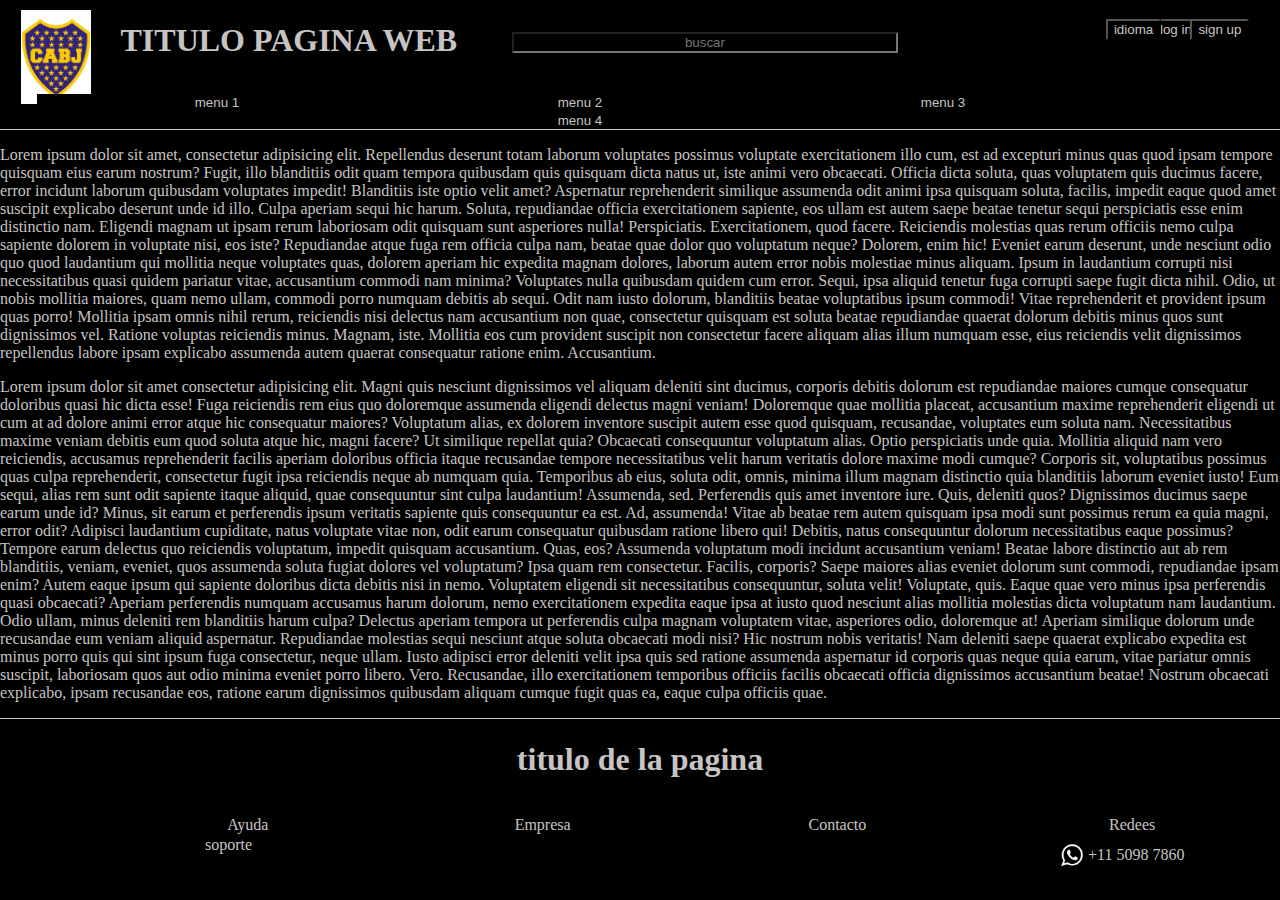
==== index.html @ cc751ebd "act" ====
<!DOCTYPE html>
<html lang="en">

    <head>
        <meta name="viewport" content="width=device-width, initial-scale=1.0">
        <meta charset="UTF-8">
        <meta http-equiv="X-UA-Compatible" content="IE=edge">
        <meta name="viewport" content="width=device-width, initial-scale=1.0">
        
        <link rel="stylesheet" href="tunning.css">

        <title>titulo de la pagina</title>
    </head>

    <header>
        <div class='sticky'> 
            <H1 style="color: #c8c3c3;" id="titulo" > TITULO PAGINA WEB </H1>

            <input id="busqueda"  type="text" placeholder="buscar">
            <input id="log-in" type="button" value="log in">
            <input id="sign-up" type="button" value="sign up">
            <input id="idioma" type="button" value="idioma">

            <a href="https://google.com"> <img class="logo1" src="./image/Boca-Juniors.jpg" alt="error"></a>

            <div class="tab" id="menu0">
                <button class="tablinks" onclick="openMenu(event, 'Menu 1')" style="width: 9.5cm;background-color: #010101; color: #c8c3c3;border: 0cm;">menu 1</button>
                <button class="tablinks" onclick="openMenu(event, 'Menu 2')" style="width: 9.5cm; background-color: #010101; color: #c8c3c3;border: 0cm" >menu 2</button>
                <button class="tablinks" onclick="openMenu(event, 'Menu 3')" style="width: 9.5cm;background-color: #010101; color: #c8c3c3;border: 0cm">menu 3</button>
                <button class="tablinks" onclick="openMenu(event, 'Menu 4')" style="width: 9.5cm;background-color: #010101; color: #c8c3c3;border: 0cm">menu 4</button>
            </div>
        </div>
    </header>


    <body>

        <main>
            <p>
                Lorem ipsum dolor sit amet, consectetur adipisicing elit. Repellendus deserunt totam laborum voluptates possimus voluptate exercitationem illo cum, est ad excepturi minus quas quod ipsam tempore quisquam eius earum nostrum?
                Fugit, illo blanditiis odit quam tempora quibusdam quis quisquam dicta natus ut, iste animi vero obcaecati. Officia dicta soluta, quas voluptatem quis ducimus facere, error incidunt laborum quibusdam voluptates impedit!
                Blanditiis iste optio velit amet? Aspernatur reprehenderit similique assumenda odit animi ipsa quisquam soluta, facilis, impedit eaque quod amet suscipit explicabo deserunt unde id illo. Culpa aperiam sequi hic harum.
                Soluta, repudiandae officia exercitationem sapiente, eos ullam est autem saepe beatae tenetur sequi perspiciatis esse enim distinctio nam. Eligendi magnam ut ipsam rerum laboriosam odit quisquam sunt asperiores nulla! Perspiciatis.
                Exercitationem, quod facere. Reiciendis molestias quas rerum officiis nemo culpa sapiente dolorem in voluptate nisi, eos iste? Repudiandae atque fuga rem officia culpa nam, beatae quae dolor quo voluptatum neque?
                Dolorem, enim hic! Eveniet earum deserunt, unde nesciunt odio quo quod laudantium qui mollitia neque voluptates quas, dolorem aperiam hic expedita magnam dolores, laborum autem error nobis molestiae minus aliquam.
                Ipsum in laudantium corrupti nisi necessitatibus quasi quidem pariatur vitae, accusantium commodi nam minima? Voluptates nulla quibusdam quidem cum error. Sequi, ipsa aliquid tenetur fuga corrupti saepe fugit dicta nihil.
                Odio, ut nobis mollitia maiores, quam nemo ullam, commodi porro numquam debitis ab sequi. Odit nam iusto dolorum, blanditiis beatae voluptatibus ipsum commodi! Vitae reprehenderit et provident ipsum quas porro!
                Mollitia ipsam omnis nihil rerum, reiciendis nisi delectus nam accusantium non quae, consectetur quisquam est soluta beatae repudiandae quaerat dolorum debitis minus quos sunt dignissimos vel. Ratione voluptas reiciendis minus.
                Magnam, iste. Mollitia eos cum provident suscipit non consectetur facere aliquam alias illum numquam esse, eius reiciendis velit dignissimos repellendus labore ipsam explicabo assumenda autem quaerat consequatur ratione enim. Accusantium.
            </p>

            <p>
                Lorem ipsum dolor sit amet consectetur adipisicing elit. Magni quis nesciunt dignissimos vel aliquam deleniti sint ducimus, corporis debitis dolorum est repudiandae maiores cumque consequatur doloribus quasi hic dicta esse!
                Fuga reiciendis rem eius quo doloremque assumenda eligendi delectus magni veniam! Doloremque quae mollitia placeat, accusantium maxime reprehenderit eligendi ut cum at ad dolore animi error atque hic consequatur maiores?
                Voluptatum alias, ex dolorem inventore suscipit autem esse quod quisquam, recusandae, voluptates eum soluta nam. Necessitatibus maxime veniam debitis eum quod soluta atque hic, magni facere? Ut similique repellat quia?
                Obcaecati consequuntur voluptatum alias. Optio perspiciatis unde quia. Mollitia aliquid nam vero reiciendis, accusamus reprehenderit facilis aperiam doloribus officia itaque recusandae tempore necessitatibus velit harum veritatis dolore maxime modi cumque?
                Corporis sit, voluptatibus possimus quas culpa reprehenderit, consectetur fugit ipsa reiciendis neque ab numquam quia. Temporibus ab eius, soluta odit, omnis, minima illum magnam distinctio quia blanditiis laborum eveniet iusto!
                Eum sequi, alias rem sunt odit sapiente itaque aliquid, quae consequuntur sint culpa laudantium! Assumenda, sed. Perferendis quis amet inventore iure. Quis, deleniti quos? Dignissimos ducimus saepe earum unde id?
                Minus, sit earum et perferendis ipsum veritatis sapiente quis consequuntur ea est. Ad, assumenda! Vitae ab beatae rem autem quisquam ipsa modi sunt possimus rerum ea quia magni, error odit?
                Adipisci laudantium cupiditate, natus voluptate vitae non, odit earum consequatur quibusdam ratione libero qui! Debitis, natus consequuntur dolorum necessitatibus eaque possimus? Tempore earum delectus quo reiciendis voluptatum, impedit quisquam accusantium.
                Quas, eos? Assumenda voluptatum modi incidunt accusantium veniam! Beatae labore distinctio aut ab rem blanditiis, veniam, eveniet, quos assumenda soluta fugiat dolores vel voluptatum? Ipsa quam rem consectetur. Facilis, corporis?
                Saepe maiores alias eveniet dolorum sunt commodi, repudiandae ipsam enim? Autem eaque ipsum qui sapiente doloribus dicta debitis nisi in nemo. Voluptatem eligendi sit necessitatibus consequuntur, soluta velit! Voluptate, quis.
                Eaque quae vero minus ipsa perferendis quasi obcaecati? Aperiam perferendis numquam accusamus harum dolorum, nemo exercitationem expedita eaque ipsa at iusto quod nesciunt alias mollitia molestias dicta voluptatum nam laudantium.
                Odio ullam, minus deleniti rem blanditiis harum culpa? Delectus aperiam tempora ut perferendis culpa magnam voluptatem vitae, asperiores odio, doloremque at! Aperiam similique dolorum unde recusandae eum veniam aliquid aspernatur.
                Repudiandae molestias sequi nesciunt atque soluta obcaecati modi nisi? Hic nostrum nobis veritatis! Nam deleniti saepe quaerat explicabo expedita est minus porro quis qui sint ipsum fuga consectetur, neque ullam.
                Iusto adipisci error deleniti velit ipsa quis sed ratione assumenda aspernatur id corporis quas neque quia earum, vitae pariatur omnis suscipit, laboriosam quos aut odio minima eveniet porro libero. Vero.
                Recusandae, illo exercitationem temporibus officiis facilis obcaecati officia dignissimos accusantium beatae! Nostrum obcaecati explicabo, ipsam recusandae eos, ratione earum dignissimos quibusdam aliquam cumque fugit quas ea, eaque culpa officiis quae.
            </p> 
        </main>


        <footer>
        <div class='sticky2'>
            <h1 style="color: #c8c3c3;" id="footer-tittle">titulo de la pagina</h1>
            <div class="parrafos" id="parrafos">

                <a href="https://google.com"><img class="logo2" src="./image/logo-wpp1.jpg" alt="error"></a>

                <p style="width: 9.5cm;">Ayuda</p>
                <p style="width: 9.5cm;">Empresa</p>
                <p style="width: 9.5cm;">Contacto</p>
                <p style="width: 9.5cm;">Redees</p>
                <p id="telefono">+11 5098 7860</p>
                <a href="https://google.com"><p style="right: 80.3%;position: absolute;bottom: -15%;">soporte</p></a>
            </div>
        </div>
        </footer>

    </body>

</html>
---- tunning.css ----
body{
    margin: 0px;background-color:black;}

p{
    color: #c8c3c3;}

.logo1{
    width: 70px;
    margin: -70px 20px -5px 20px;}

#busqueda{
    text-align: center;
    position: absolute;
    left: 40%;
    top: 25%;
    width: 10cm;
    background-color: black;
    color: #c8c3c3;}

#log-in{
    color: #c8c3c3;
    background-color: black;
    position:absolute;
    left: 90%;
    top: 15%;}

#sign-up{
    color: #c8c3c3;
    background-color: black;
    position:absolute;
    left: 93%;
    top: 15%;}

#idioma{
    color: #c8c3c3;
    background-color: black;
    position: absolute;
    left: 86.4%;
    top: 15%;}

#titulo{
    color: #c8c3c3;margin-left: 120px;}

#menu0{
    text-align: center;
    margin-left: -120px;
    margin-top: -10px;}

#footer1{
    right: 80%;}

#footer-tittle{
    text-align: center;}

#parrafos {
    display: flex;
    margin-left: 100px;
    text-align: center;}

#button1{
    padding: 0;
    margin: 0;}

div.sticky2 {
    position: -webkit-sticky;
    position: sticky;
    top: 0;
    padding: 0.5px;
    background-color: #010101;
    border-top: 0.2px solid #c8c3c3;}

div.sticky {
    position: -webkit-sticky;
    position: sticky;
    top: 0;
    padding: 0.5px;
    background-color: #010101;
    border-bottom: 0.2px solid #c8c3c3;}

.logo2{
    width: 70px;
    position: absolute;
    left: 81%;
    bottom: -15%;}

.logo3{
    width: 70px;
    position: absolute;
    left: 82%;
    bottom: -15%;}

#telefono{
    position: absolute;
    text-align: right;
    left: 85%;
    bottom: -23%;


    }
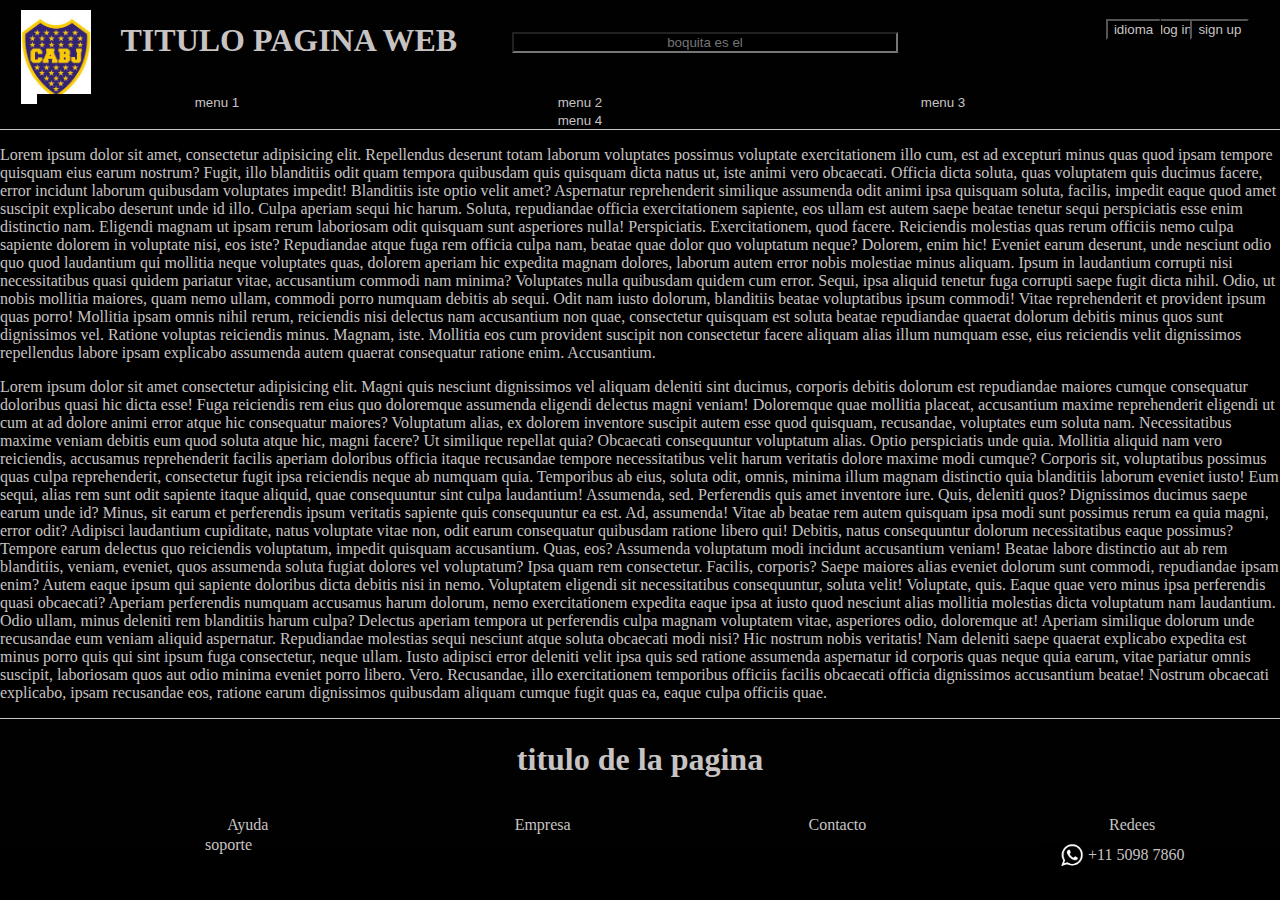
==== commit 79122dc9: "act" ====
--- a/index.html
+++ b/index.html
@@ -12,28 +12,29 @@
         <title>titulo de la pagina</title>
     </head>
 
-    <header>
-        <div class='sticky'> 
-            <H1 style="color: #c8c3c3;" id="titulo" > TITULO PAGINA WEB </H1>
+    <body>
 
-            <input id="busqueda"  type="text" placeholder="buscar">
-            <input id="log-in" type="button" value="log in">
-            <input id="sign-up" type="button" value="sign up">
-            <input id="idioma" type="button" value="idioma">
+        <header class="top_stick">
+            <div id='head'> 
+                <H1 style="color: #c8c3c3;" id="titulo" > TITULO PAGINA WEB </H1>
 
-            <a href="https://google.com"> <img class="logo1" src="./image/Boca-Juniors.jpg" alt="error"></a>
+                <input id="busqueda"  type="text" placeholder="boquita es el">
+                <input id="log-in" type="button" value="log in">
+                <input id="sign-up" type="button" value="sign up">
+                <input id="idioma" type="button" value="idioma">
 
-            <div class="tab" id="menu0">
-                <button class="tablinks" onclick="openMenu(event, 'Menu 1')" style="width: 9.5cm;background-color: #010101; color: #c8c3c3;border: 0cm;">menu 1</button>
-                <button class="tablinks" onclick="openMenu(event, 'Menu 2')" style="width: 9.5cm; background-color: #010101; color: #c8c3c3;border: 0cm" >menu 2</button>
-                <button class="tablinks" onclick="openMenu(event, 'Menu 3')" style="width: 9.5cm;background-color: #010101; color: #c8c3c3;border: 0cm">menu 3</button>
-                <button class="tablinks" onclick="openMenu(event, 'Menu 4')" style="width: 9.5cm;background-color: #010101; color: #c8c3c3;border: 0cm">menu 4</button>
+                <a href="https://google.com"> <img class="logo1" src="./image/Boca-Juniors.jpg" alt="error"></a>
+
+                <div class="tab" id="menu0">
+                    <button class="tablinks" onclick="openMenu(event, 'Menu 1')" style="width: 9.5cm;background-color: #010101; color: #c8c3c3;border: 0cm;">menu 1</button>
+                    <button class="tablinks" onclick="openMenu(event, 'Menu 2')" style="width: 9.5cm; background-color: #010101; color: #c8c3c3;border: 0cm" >menu 2</button>
+                    <button class="tablinks" onclick="openMenu(event, 'Menu 3')" style="width: 9.5cm;background-color: #010101; color: #c8c3c3;border: 0cm">menu 3</button>
+                    <button class="tablinks" onclick="openMenu(event, 'Menu 4')" style="width: 9.5cm;background-color: #010101; color: #c8c3c3;border: 0cm">menu 4</button>
+                </div>
             </div>
-        </div>
-    </header>
+        </header>
 
 
-    <body>
 
         <main>
             <p>
--- a/tunning.css
+++ b/tunning.css
@@ -69,7 +69,12 @@
     background-color: #010101;
     border-top: 0.2px solid #c8c3c3;}
 
-div.sticky {
+
+.top_stick{
+    position: sticky;
+    top: 0px;}
+
+#head {
     position: -webkit-sticky;
     position: sticky;
     top: 0;
@@ -96,4 +101,16 @@
     bottom: -23%;
 
 
-    }+    }
+
+
+#lista{
+
+    width: 400px;
+    height: 400px;
+    border: 1px solid #c3c3c3;
+    display: flex;
+    flex-direction: row-reverse;
+}
+
+#lista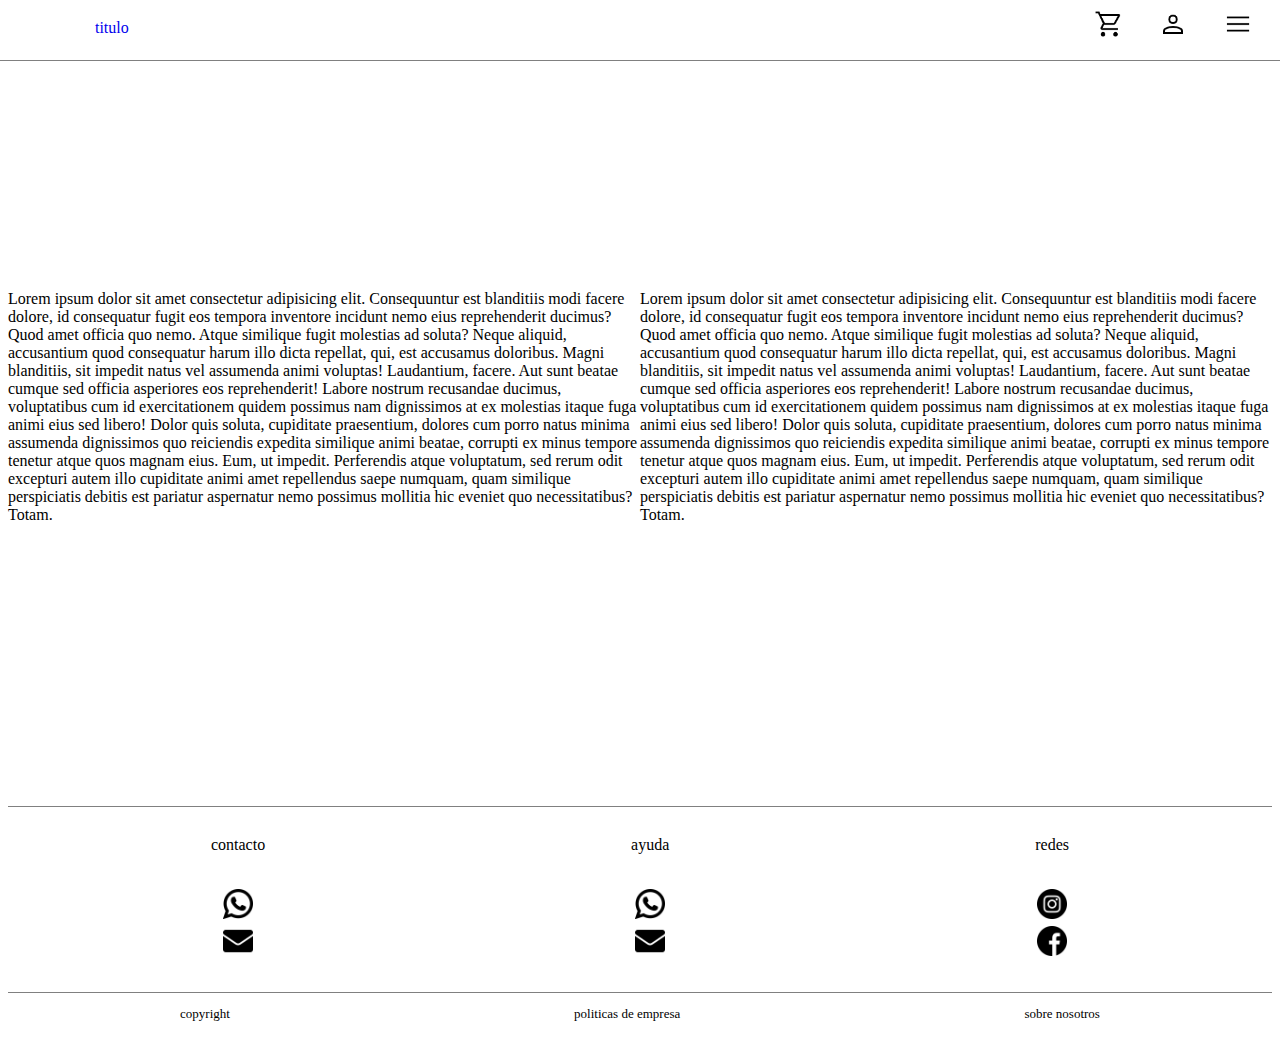
==== commit c2992e07: "act" ====
--- a/index.html
+++ b/index.html
@@ -1,92 +1,73 @@
 <!DOCTYPE html>
 <html lang="en">
 
-    <head>
-        <meta name="viewport" content="width=device-width, initial-scale=1.0">
-        <meta charset="UTF-8">
-        <meta http-equiv="X-UA-Compatible" content="IE=edge">
-        <meta name="viewport" content="width=device-width, initial-scale=1.0">
-        
-        <link rel="stylesheet" href="tunning.css">
+<head>
+    <meta name="viewport" content="width=device-width, initial-scale=1.0">
+    <meta charset="UTF-8">
+    <meta http-equiv="X-UA-Compatible" content="IE=edge">
+    <meta name="viewport" content="width=device-width, initial-scale=1.0">
+    
+    <link rel="stylesheet" href="tunning.css">
 
-        <title>titulo de la pagina</title>
-    </head>
+    <title>titulo de la pagina</title>
 
-    <body>
+</head>
 
-        <header class="top_stick">
-            <div id='head'> 
-                <H1 style="color: #c8c3c3;" id="titulo" > TITULO PAGINA WEB </H1>
 
-                <input id="busqueda"  type="text" placeholder="boquita es el">
-                <input id="log-in" type="button" value="log in">
-                <input id="sign-up" type="button" value="sign up">
-                <input id="idioma" type="button" value="idioma">
+<body>
 
-                <a href="https://google.com"> <img class="logo1" src="./image/Boca-Juniors.jpg" alt="error"></a>
+    <div class="container">
 
-                <div class="tab" id="menu0">
-                    <button class="tablinks" onclick="openMenu(event, 'Menu 1')" style="width: 9.5cm;background-color: #010101; color: #c8c3c3;border: 0cm;">menu 1</button>
-                    <button class="tablinks" onclick="openMenu(event, 'Menu 2')" style="width: 9.5cm; background-color: #010101; color: #c8c3c3;border: 0cm" >menu 2</button>
-                    <button class="tablinks" onclick="openMenu(event, 'Menu 3')" style="width: 9.5cm;background-color: #010101; color: #c8c3c3;border: 0cm">menu 3</button>
-                    <button class="tablinks" onclick="openMenu(event, 'Menu 4')" style="width: 9.5cm;background-color: #010101; color: #c8c3c3;border: 0cm">menu 4</button>
-                </div>
-            </div>
+        <header>
+
+            <a href="#" class="logo">
+                <p class="titulo">titulo</p>
+            </a>
+
+            
+            <nav>
+                <img src="./image/menu_FILL0_wght400_GRAD0_opsz48.png" alt="error" class="bar-menu">
+                <img src="./image/shopping_cart_FILL0_wght400_GRAD0_opsz48.png" alt="error" class="carrito">   
+                <img src="./image/person_FILL0_wght400_GRAD0_opsz48.png" alt="error" class="usuario">
+            </nav>
+            
+
         </header>
 
+        </main>
+            <div class="main-1"> <p>Lorem ipsum dolor sit amet consectetur adipisicing elit. Consequuntur est blanditiis modi facere dolore, id consequatur fugit eos tempora inventore incidunt nemo eius reprehenderit ducimus? Quod amet officia quo nemo.
+                Atque similique fugit molestias ad soluta? Neque aliquid, accusantium quod consequatur harum illo dicta repellat, qui, est accusamus doloribus. Magni blanditiis, sit impedit natus vel assumenda animi voluptas! Laudantium, facere.
+                Aut sunt beatae cumque sed officia asperiores eos reprehenderit! Labore nostrum recusandae ducimus, voluptatibus cum id exercitationem quidem possimus nam dignissimos at ex molestias itaque fuga animi eius sed libero!
+                Dolor quis soluta, cupiditate praesentium, dolores cum porro natus minima assumenda dignissimos quo reiciendis expedita similique animi beatae, corrupti ex minus tempore tenetur atque quos magnam eius. Eum, ut impedit.
+                Perferendis atque voluptatum, sed rerum odit excepturi autem illo cupiditate animi amet repellendus saepe numquam, quam similique perspiciatis debitis est pariatur aspernatur nemo possimus mollitia hic eveniet quo necessitatibus? Totam.</p>
+            </div>
+            
+            <div class="main-2"> <p>Lorem ipsum dolor sit amet consectetur adipisicing elit. Consequuntur est blanditiis modi facere dolore, id consequatur fugit eos tempora inventore incidunt nemo eius reprehenderit ducimus? Quod amet officia quo nemo.
+                Atque similique fugit molestias ad soluta? Neque aliquid, accusantium quod consequatur harum illo dicta repellat, qui, est accusamus doloribus. Magni blanditiis, sit impedit natus vel assumenda animi voluptas! Laudantium, facere.
+                Aut sunt beatae cumque sed officia asperiores eos reprehenderit! Labore nostrum recusandae ducimus, voluptatibus cum id exercitationem quidem possimus nam dignissimos at ex molestias itaque fuga animi eius sed libero!
+                Dolor quis soluta, cupiditate praesentium, dolores cum porro natus minima assumenda dignissimos quo reiciendis expedita similique animi beatae, corrupti ex minus tempore tenetur atque quos magnam eius. Eum, ut impedit.
+                Perferendis atque voluptatum, sed rerum odit excepturi autem illo cupiditate animi amet repellendus saepe numquam, quam similique perspiciatis debitis est pariatur aspernatur nemo possimus mollitia hic eveniet quo necessitatibus? Totam.</p>
+            </div>
+        </main>
+        
+    </div>
+</body>
+
+<footer>
+    <div class="flex-container">
+
+        <div class="flex-box">contacto <img src="./image/whatsapp.png" alt="error" class="wpp"> <img src="./image/email.png" alt="error" class="mail"> </div>
+
+        <div class="flex-box">ayuda <img src="./image/whatsapp.png" alt="error" class="wpp"> <img src="./image/email.png" alt="error" class="mail"></div>
+
+        <div class="flex-box">redes <img src="./image/instagram.png" alt="error" class="ig"> <img src="./image/facebook.png" alt="error" class="face"></div>
+    </div>
+
+    <div class="copyright"> 
+        <p>copyright</p>
+        <p>politicas de empresa</p>
+        <p>sobre nosotros</p>
 
 
-        <main>
-            <p>
-                Lorem ipsum dolor sit amet, consectetur adipisicing elit. Repellendus deserunt totam laborum voluptates possimus voluptate exercitationem illo cum, est ad excepturi minus quas quod ipsam tempore quisquam eius earum nostrum?
-                Fugit, illo blanditiis odit quam tempora quibusdam quis quisquam dicta natus ut, iste animi vero obcaecati. Officia dicta soluta, quas voluptatem quis ducimus facere, error incidunt laborum quibusdam voluptates impedit!
-                Blanditiis iste optio velit amet? Aspernatur reprehenderit similique assumenda odit animi ipsa quisquam soluta, facilis, impedit eaque quod amet suscipit explicabo deserunt unde id illo. Culpa aperiam sequi hic harum.
-                Soluta, repudiandae officia exercitationem sapiente, eos ullam est autem saepe beatae tenetur sequi perspiciatis esse enim distinctio nam. Eligendi magnam ut ipsam rerum laboriosam odit quisquam sunt asperiores nulla! Perspiciatis.
-                Exercitationem, quod facere. Reiciendis molestias quas rerum officiis nemo culpa sapiente dolorem in voluptate nisi, eos iste? Repudiandae atque fuga rem officia culpa nam, beatae quae dolor quo voluptatum neque?
-                Dolorem, enim hic! Eveniet earum deserunt, unde nesciunt odio quo quod laudantium qui mollitia neque voluptates quas, dolorem aperiam hic expedita magnam dolores, laborum autem error nobis molestiae minus aliquam.
-                Ipsum in laudantium corrupti nisi necessitatibus quasi quidem pariatur vitae, accusantium commodi nam minima? Voluptates nulla quibusdam quidem cum error. Sequi, ipsa aliquid tenetur fuga corrupti saepe fugit dicta nihil.
-                Odio, ut nobis mollitia maiores, quam nemo ullam, commodi porro numquam debitis ab sequi. Odit nam iusto dolorum, blanditiis beatae voluptatibus ipsum commodi! Vitae reprehenderit et provident ipsum quas porro!
-                Mollitia ipsam omnis nihil rerum, reiciendis nisi delectus nam accusantium non quae, consectetur quisquam est soluta beatae repudiandae quaerat dolorum debitis minus quos sunt dignissimos vel. Ratione voluptas reiciendis minus.
-                Magnam, iste. Mollitia eos cum provident suscipit non consectetur facere aliquam alias illum numquam esse, eius reiciendis velit dignissimos repellendus labore ipsam explicabo assumenda autem quaerat consequatur ratione enim. Accusantium.
-            </p>
-
-            <p>
-                Lorem ipsum dolor sit amet consectetur adipisicing elit. Magni quis nesciunt dignissimos vel aliquam deleniti sint ducimus, corporis debitis dolorum est repudiandae maiores cumque consequatur doloribus quasi hic dicta esse!
-                Fuga reiciendis rem eius quo doloremque assumenda eligendi delectus magni veniam! Doloremque quae mollitia placeat, accusantium maxime reprehenderit eligendi ut cum at ad dolore animi error atque hic consequatur maiores?
-                Voluptatum alias, ex dolorem inventore suscipit autem esse quod quisquam, recusandae, voluptates eum soluta nam. Necessitatibus maxime veniam debitis eum quod soluta atque hic, magni facere? Ut similique repellat quia?
-                Obcaecati consequuntur voluptatum alias. Optio perspiciatis unde quia. Mollitia aliquid nam vero reiciendis, accusamus reprehenderit facilis aperiam doloribus officia itaque recusandae tempore necessitatibus velit harum veritatis dolore maxime modi cumque?
-                Corporis sit, voluptatibus possimus quas culpa reprehenderit, consectetur fugit ipsa reiciendis neque ab numquam quia. Temporibus ab eius, soluta odit, omnis, minima illum magnam distinctio quia blanditiis laborum eveniet iusto!
-                Eum sequi, alias rem sunt odit sapiente itaque aliquid, quae consequuntur sint culpa laudantium! Assumenda, sed. Perferendis quis amet inventore iure. Quis, deleniti quos? Dignissimos ducimus saepe earum unde id?
-                Minus, sit earum et perferendis ipsum veritatis sapiente quis consequuntur ea est. Ad, assumenda! Vitae ab beatae rem autem quisquam ipsa modi sunt possimus rerum ea quia magni, error odit?
-                Adipisci laudantium cupiditate, natus voluptate vitae non, odit earum consequatur quibusdam ratione libero qui! Debitis, natus consequuntur dolorum necessitatibus eaque possimus? Tempore earum delectus quo reiciendis voluptatum, impedit quisquam accusantium.
-                Quas, eos? Assumenda voluptatum modi incidunt accusantium veniam! Beatae labore distinctio aut ab rem blanditiis, veniam, eveniet, quos assumenda soluta fugiat dolores vel voluptatum? Ipsa quam rem consectetur. Facilis, corporis?
-                Saepe maiores alias eveniet dolorum sunt commodi, repudiandae ipsam enim? Autem eaque ipsum qui sapiente doloribus dicta debitis nisi in nemo. Voluptatem eligendi sit necessitatibus consequuntur, soluta velit! Voluptate, quis.
-                Eaque quae vero minus ipsa perferendis quasi obcaecati? Aperiam perferendis numquam accusamus harum dolorum, nemo exercitationem expedita eaque ipsa at iusto quod nesciunt alias mollitia molestias dicta voluptatum nam laudantium.
-                Odio ullam, minus deleniti rem blanditiis harum culpa? Delectus aperiam tempora ut perferendis culpa magnam voluptatem vitae, asperiores odio, doloremque at! Aperiam similique dolorum unde recusandae eum veniam aliquid aspernatur.
-                Repudiandae molestias sequi nesciunt atque soluta obcaecati modi nisi? Hic nostrum nobis veritatis! Nam deleniti saepe quaerat explicabo expedita est minus porro quis qui sint ipsum fuga consectetur, neque ullam.
-                Iusto adipisci error deleniti velit ipsa quis sed ratione assumenda aspernatur id corporis quas neque quia earum, vitae pariatur omnis suscipit, laboriosam quos aut odio minima eveniet porro libero. Vero.
-                Recusandae, illo exercitationem temporibus officiis facilis obcaecati officia dignissimos accusantium beatae! Nostrum obcaecati explicabo, ipsam recusandae eos, ratione earum dignissimos quibusdam aliquam cumque fugit quas ea, eaque culpa officiis quae.
-            </p> 
-        </main>
-
-
-        <footer>
-        <div class='sticky2'>
-            <h1 style="color: #c8c3c3;" id="footer-tittle">titulo de la pagina</h1>
-            <div class="parrafos" id="parrafos">
-
-                <a href="https://google.com"><img class="logo2" src="./image/logo-wpp1.jpg" alt="error"></a>
-
-                <p style="width: 9.5cm;">Ayuda</p>
-                <p style="width: 9.5cm;">Empresa</p>
-                <p style="width: 9.5cm;">Contacto</p>
-                <p style="width: 9.5cm;">Redees</p>
-                <p id="telefono">+11 5098 7860</p>
-                <a href="https://google.com"><p style="right: 80.3%;position: absolute;bottom: -15%;">soporte</p></a>
-            </div>
-        </div>
-        </footer>
-
-    </body>
-
+    </div>
 </html>--- a/tunning.css
+++ b/tunning.css
@@ -1,116 +1,227 @@
-body{
-    margin: 0px;background-color:black;}
-
-p{
-    color: #c8c3c3;}
-
-.logo1{
-    width: 70px;
-    margin: -70px 20px -5px 20px;}
-
-#busqueda{
-    text-align: center;
-    position: absolute;
-    left: 40%;
-    top: 25%;
-    width: 10cm;
-    background-color: black;
-    color: #c8c3c3;}
-
-#log-in{
-    color: #c8c3c3;
-    background-color: black;
-    position:absolute;
-    left: 90%;
-    top: 15%;}
-
-#sign-up{
-    color: #c8c3c3;
-    background-color: black;
-    position:absolute;
-    left: 93%;
-    top: 15%;}
-
-#idioma{
-    color: #c8c3c3;
-    background-color: black;
-    position: absolute;
-    left: 86.4%;
-    top: 15%;}
-
-#titulo{
-    color: #c8c3c3;margin-left: 120px;}
-
-#menu0{
-    text-align: center;
-    margin-left: -120px;
-    margin-top: -10px;}
-
-#footer1{
-    right: 80%;}
-
-#footer-tittle{
-    text-align: center;}
-
-#parrafos {
+.container {
+    display: grid; 
+    min-height: 100%;
+    grid-template-columns: 1fr 1fr 1fr 1fr; 
+    grid-template-rows: 1fr 1fr 1fr; 
+    gap: 0px 0px; 
+    grid-template-areas:
+      "header header header header"
+      "main-1 main-1 main-2 main-2"
+      "footer footer footer footer";
+    }
+  
+header {
+  grid-area: header;
+  display: flex;
+  height: 40px;
+  justify-content: space-between;
+  align-items: center;
+  padding: 10px;
+  position: fixed;
+  background-color: white;
+  width: 99%;
+  top: 0;
+  left: 0;
+  right: 0;
+  border-bottom: 0.2px solid gray;
+  }
+
+
+.nav {
+  display: flex;
+  justify-content: space-around;
+  margin-right: 50px;
+  }
+
+.carrito{
+  position: absolute;
+  left: 85%;
+  top: 15%;
+  height: 30px;
+  transition: 300ms;
+  }
+  
+.carrito:hover{
+  transform: scale(1.15);
+  }
+  
+.usuario{
+  position: absolute;
+  left: 90%;
+  top: 15%;
+  height: 30px;
+  transition: 300ms;
+  }
+  
+.usuario:hover{
+  transform: scale(1.15);
+  }
+
+
+.logo {
+  display: flex;
+  justify-content: space-between;
+  text-align: center;
+  align-items: center;
+  margin-left: 50px;
+  }
+
+.bar-menu {
+  height: 30px;
+  top: 15%;
+  position: absolute;
+  left: 95%;
+
+  }
+
+.titulo {
+  height: 30px;
+  font-size: medium;
+  top: 5%;
+  position: absolute;
+  right: 90%;
+  }
+
+
+
+.main-1 { 
+  grid-area: main-1;
+  }
+
+.main-2 {
+  grid-area: main-2; 
+
+  }
+
+
+
+
+.flex-container {
     display: flex;
-    margin-left: 100px;
-    text-align: center;}
-
-#button1{
-    padding: 0;
-    margin: 0;}
-
-div.sticky2 {
-    position: -webkit-sticky;
-    position: sticky;
-    top: 0;
-    padding: 0.5px;
-    background-color: #010101;
-    border-top: 0.2px solid #c8c3c3;}
-
-
-.top_stick{
-    position: sticky;
-    top: 0px;}
-
-#head {
-    position: -webkit-sticky;
-    position: sticky;
-    top: 0;
-    padding: 0.5px;
-    background-color: #010101;
-    border-bottom: 0.2px solid #c8c3c3;}
-
-.logo2{
-    width: 70px;
-    position: absolute;
-    left: 81%;
-    bottom: -15%;}
-
-.logo3{
-    width: 70px;
-    position: absolute;
-    left: 82%;
-    bottom: -15%;}
-
-#telefono{
-    position: absolute;
-    text-align: right;
-    left: 85%;
-    bottom: -23%;
-
-
-    }
-
-
-#lista{
-
-    width: 400px;
-    height: 400px;
-    border: 1px solid #c3c3c3;
-    display: flex;
-    flex-direction: row-reverse;
-}
-
-#lista+    flex-wrap: nowrap;
+    background-color: white;
+    width: auto;
+    line-height: 75px;
+    font-size: 20px;
+    justify-content: space-around;
+    margin-left: 20px;
+    margin-right: 20px;
+    margin-bottom: 50px;
+    }
+  
+
+
+.flex-box {
+  display: flex;
+  flex-direction: column;
+  text-align: center;
+  font-size: medium;
+  align-items: center;
+  }
+
+
+
+
+footer { 
+  grid-area: footer;
+  width: 100%;
+  bottom: 0px;
+  background-color: white;
+  border-top: 0.2px solid gray;;
+  height: auto;
+  }
+
+
+.ig{
+  position: relative;
+  width: 30px;
+  bottom: -5%;
+  }
+
+.face{
+  width: 30px;
+  position: relative;
+  bottom: -10%;
+  }
+
+.wpp {
+  position: relative;
+  bottom: -5%;
+  width: 30px;
+  }
+
+.mail{
+  position: relative;
+  bottom: -10%;
+  width: 30px;
+  }
+
+.copyright {
+  border-top: 0.2px solid gray;
+  text-align: center;
+  display: flex;
+  flex-wrap: nowrap;
+  justify-content: space-around;
+  font-size: small;
+  min-height: 30px; 
+  width: auto;
+  }
+
+
+  @media only screen and (max-width: 600px) {
+
+    #nav{
+      flex-direction: column;
+    }
+
+    .flex-container{
+      flex-direction: column;
+    }
+
+    .copyright {
+      flex-direction: column;
+    }
+
+    .bar-menu {
+      left: 85%;
+      margin-left: 20px;
+      margin-right: 20px;
+    }
+
+    .carrito {
+      left: 75%;
+      margin-left: 20px;
+      margin-right: 20px;
+
+    }
+ 
+    .usuario {
+      left: 80%;
+      margin-left: 20px;
+      margin-right: 20px;
+
+    }
+
+    .ig {
+      margin-bottom: 10px;
+    }
+
+    .wpp {
+      margin-bottom: 10px;
+    }
+
+    .container {
+      display: grid; 
+      min-height: 100%;
+      grid-template-columns: 1fr; 
+      grid-template-rows: 1fr 1fr 1fr 1fr; 
+      gap: 0px 0px; 
+      grid-template-areas:
+        "header"
+        "main-1"
+        "main-2"
+        "footer";
+      }
+
+
+  }
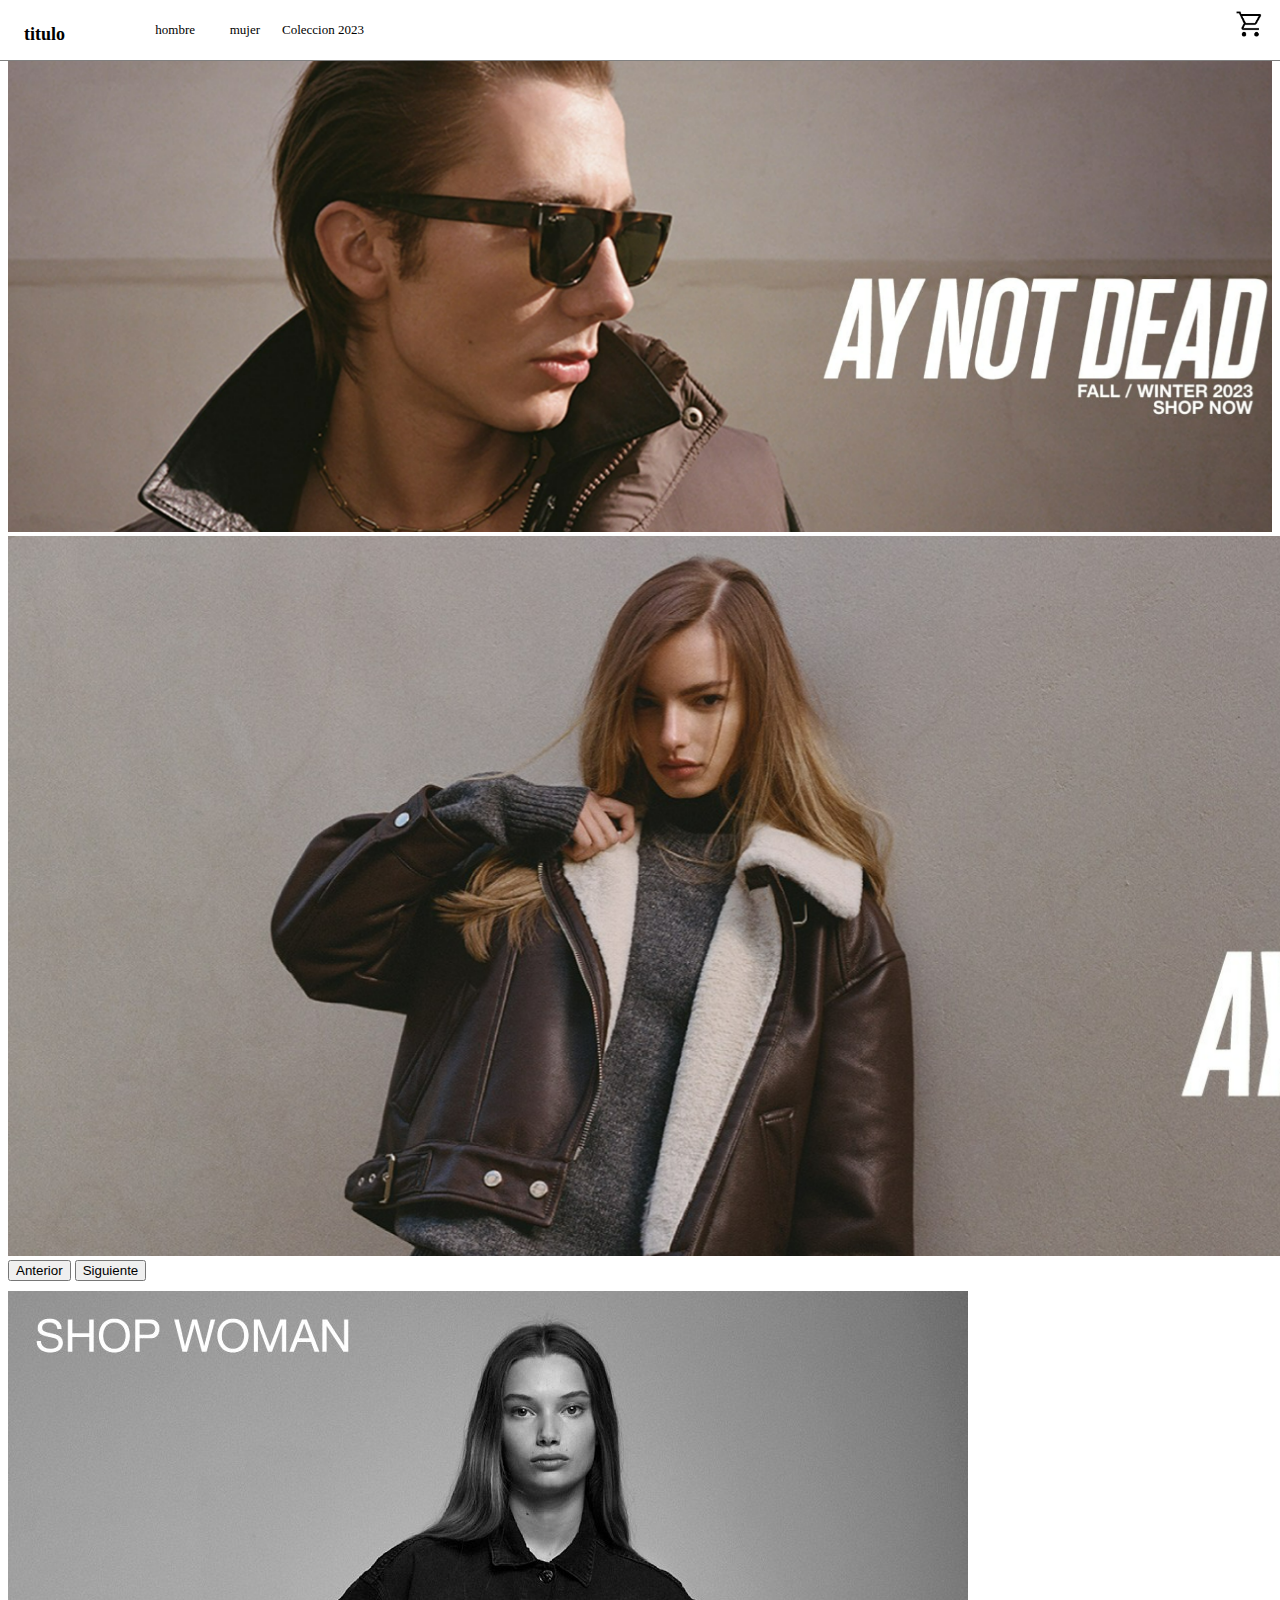
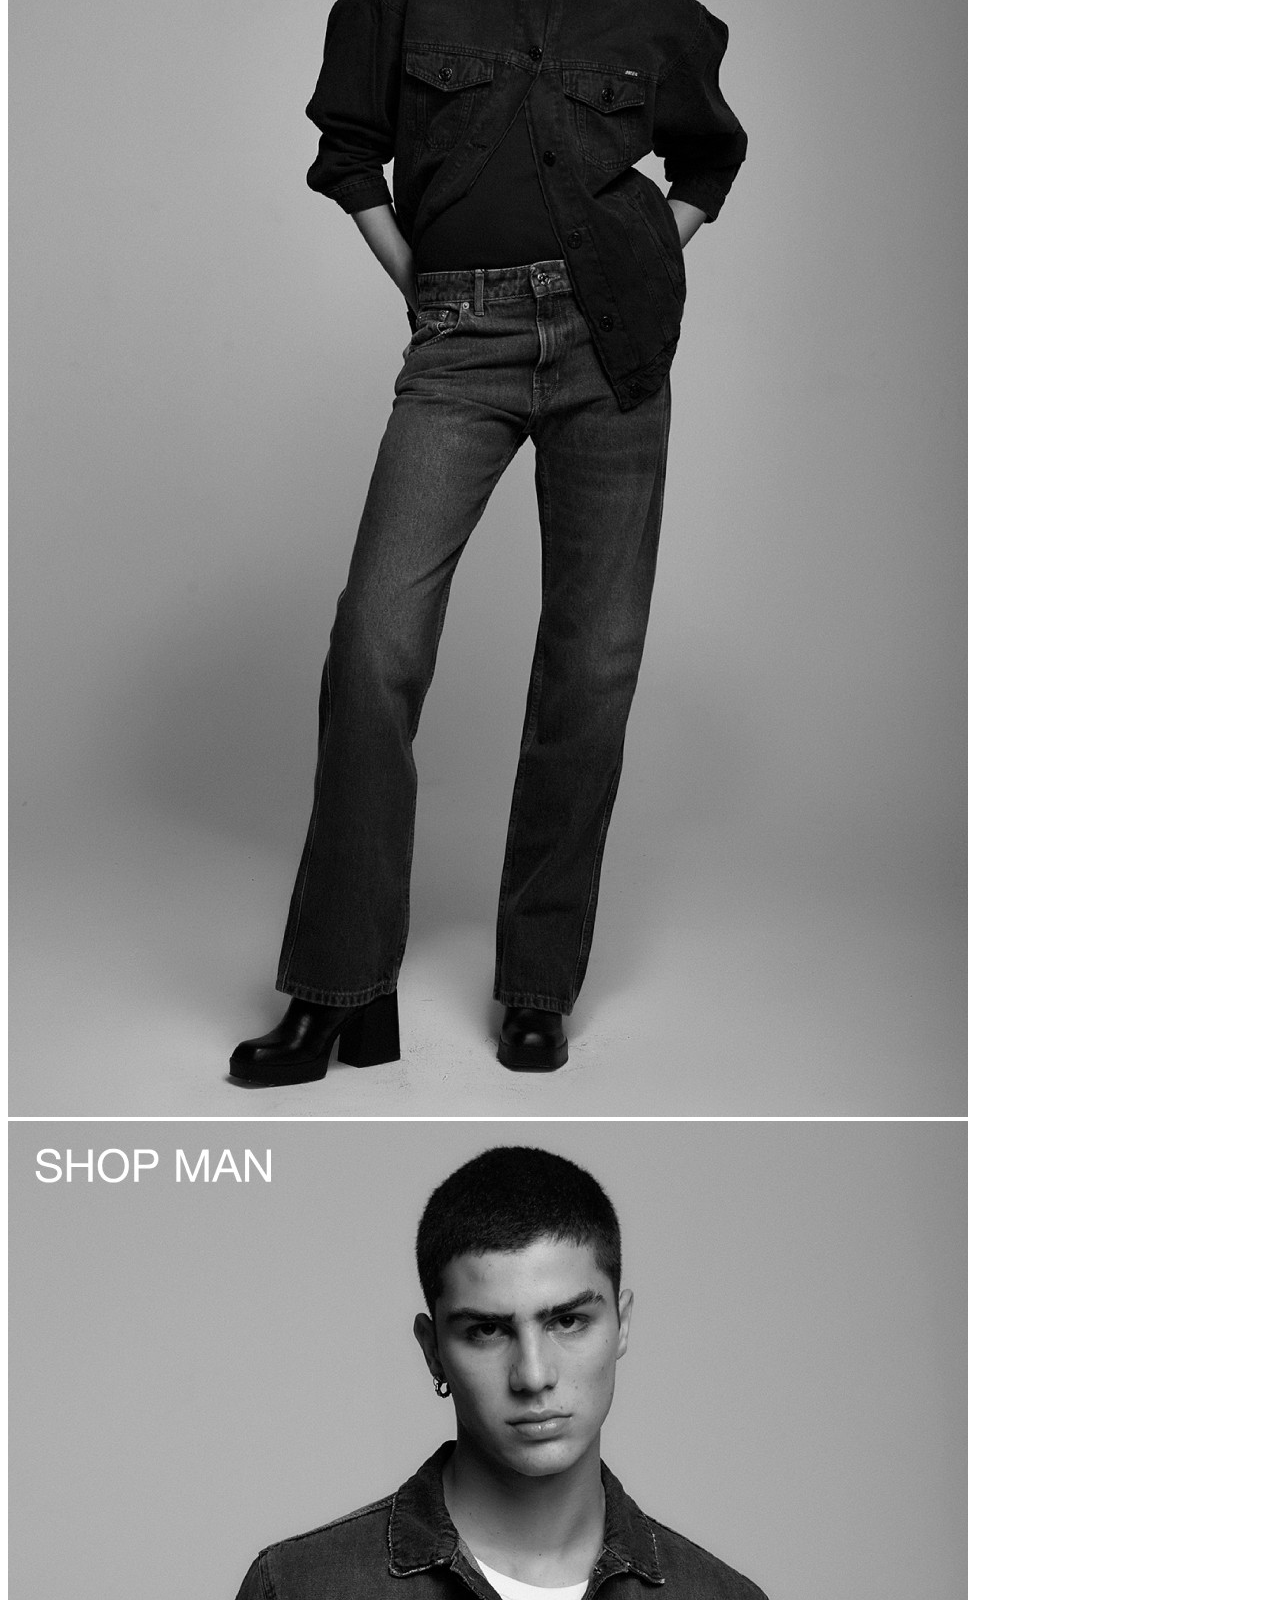
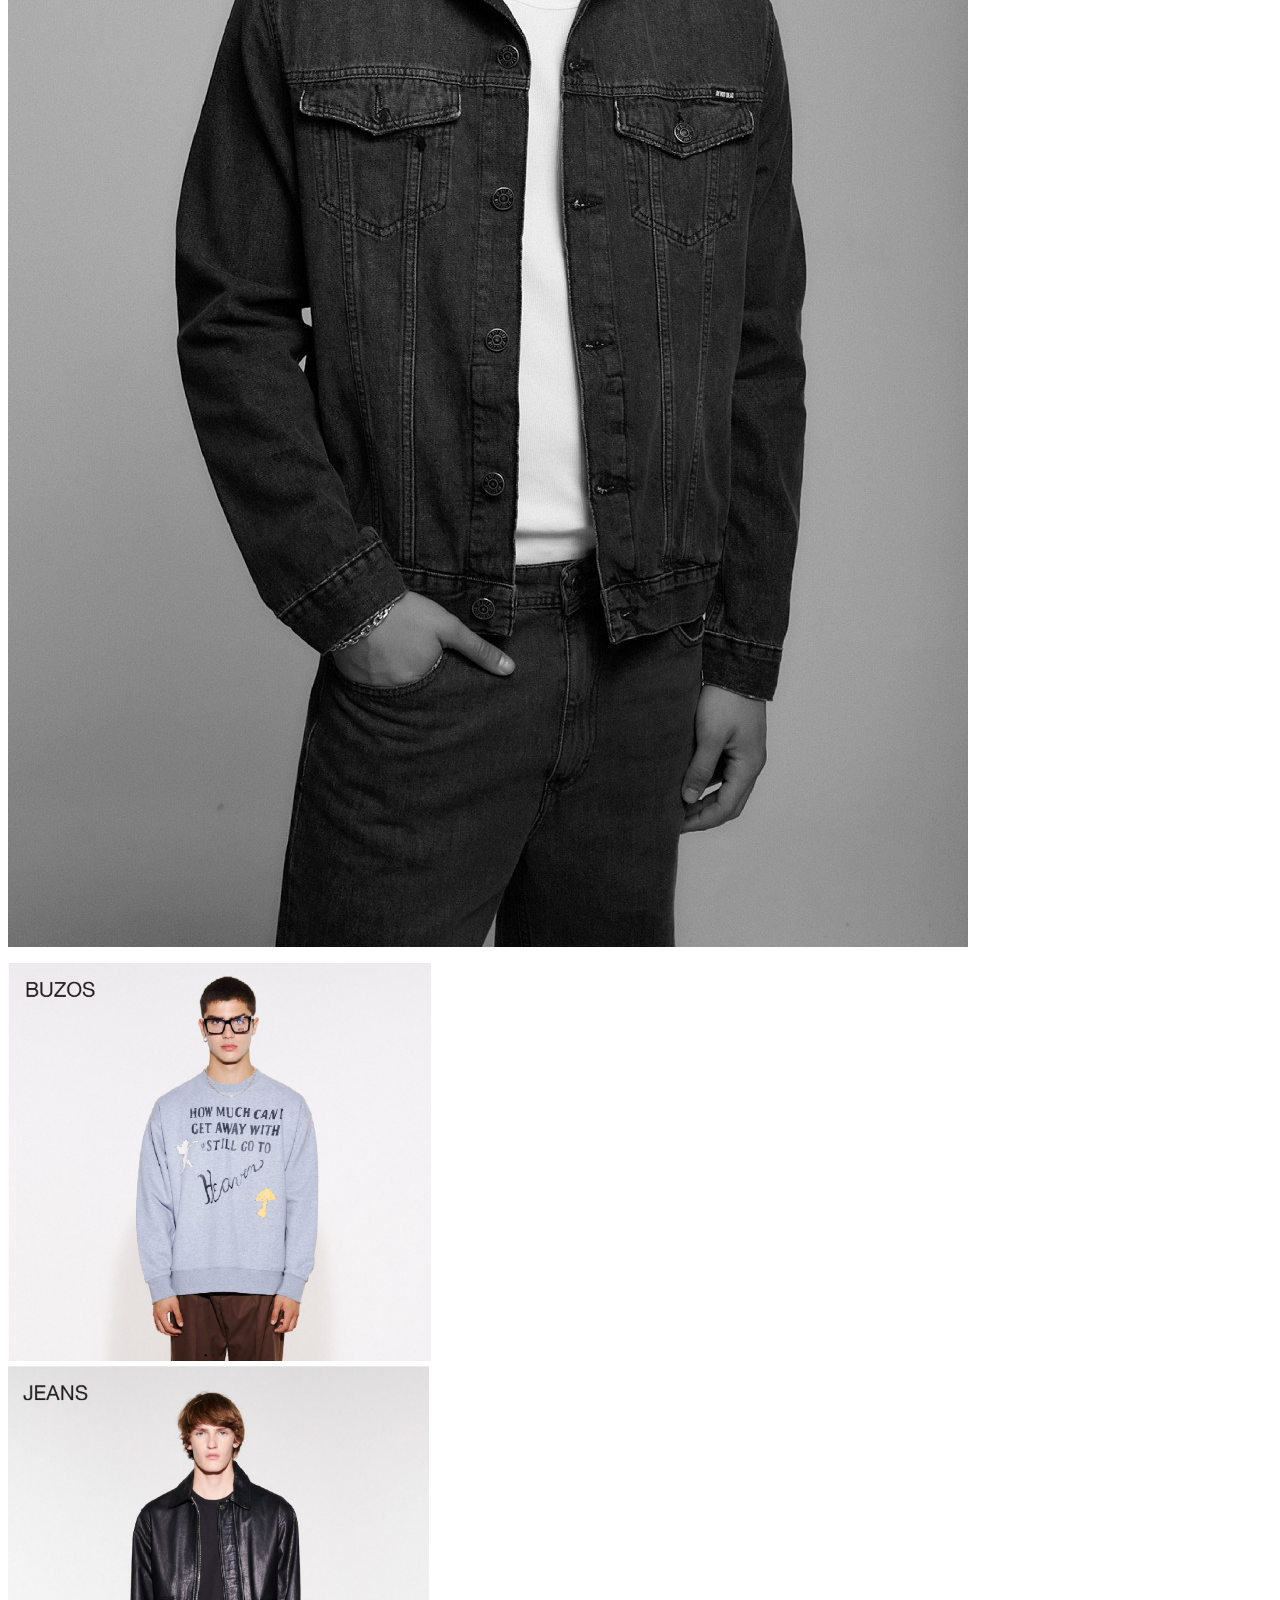
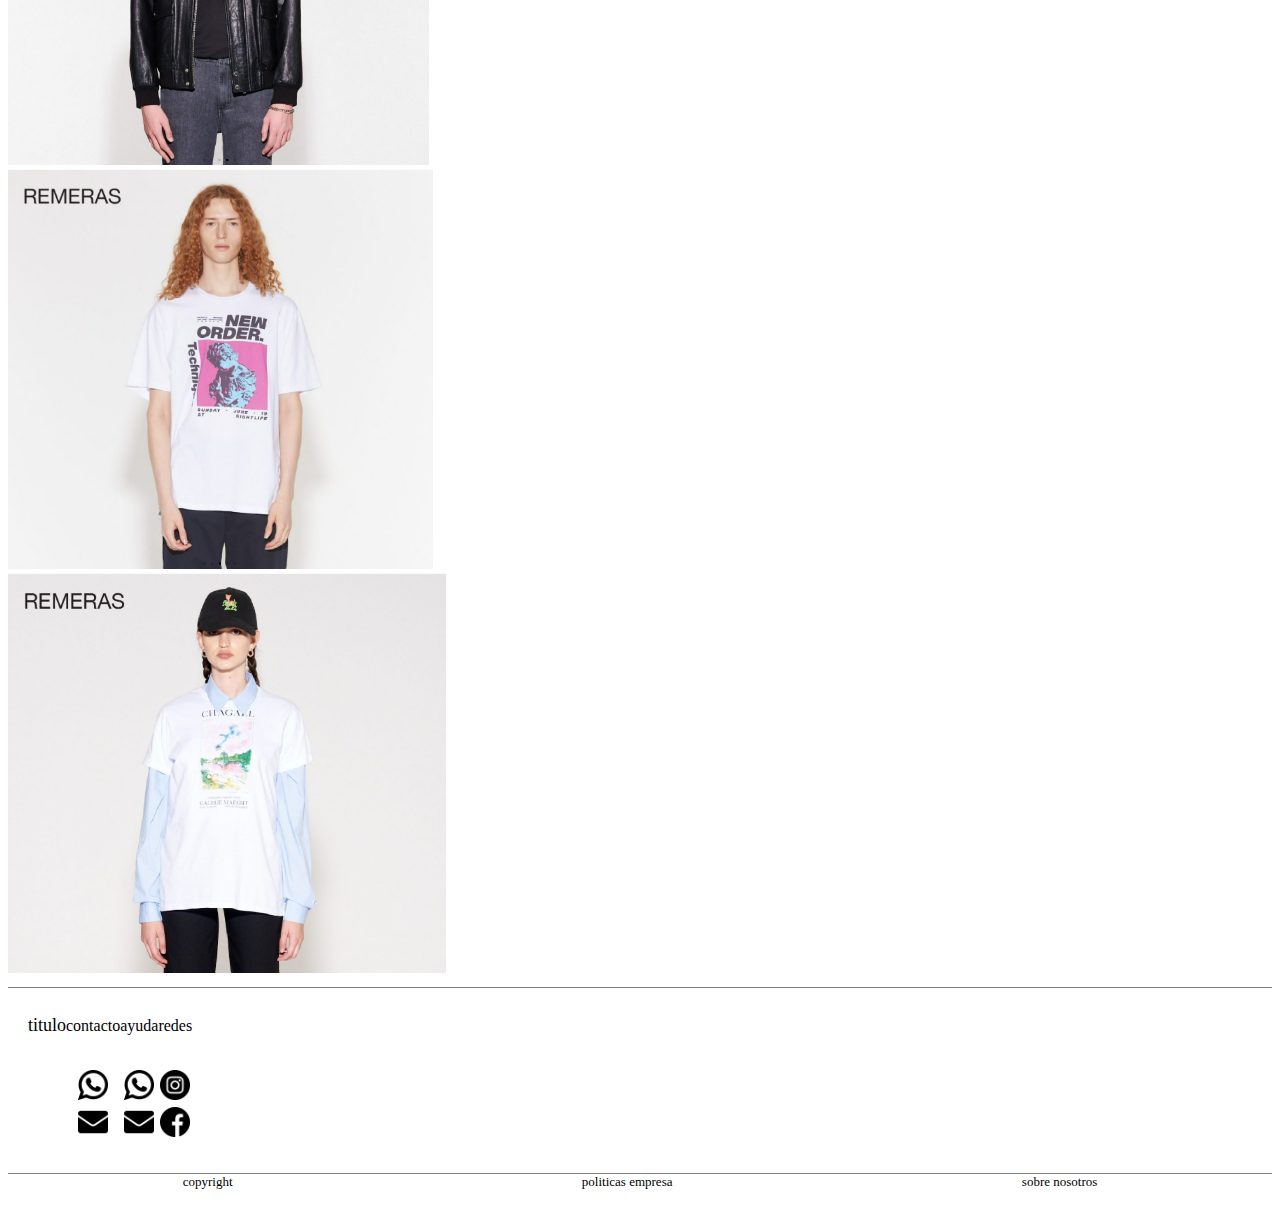
==== commit 466413a1: "act" ====
--- a/index.html
+++ b/index.html
@@ -6,47 +6,80 @@
     <meta charset="UTF-8">
     <meta http-equiv="X-UA-Compatible" content="IE=edge">
     <meta name="viewport" content="width=device-width, initial-scale=1.0">
-    
-    <link rel="stylesheet" href="tunning.css">
+    <link href="https://cdn.jsdelivr.net/npm/bootstrap@5.1.3/dist/css/bootstrap.min.css" rel="stylesheet" integrity="sha384-1BmE4kWBq78iYhFldvKuhfTAU6auU8tT94WrHftjDbrCEXSU1oBoqyl2QvZ6jIW3" crossorigin="anonymous">
+    <script src="https://cdn.jsdelivr.net/npm/bootstrap@5.1.3/dist/js/bootstrap.bundle.min.js" integrity="sha384-ka7Sk0Gln4gmtz2MlQnikT1wXgYsOg+OMhuP+IlRH9sENBO0LRn5q+8nbTov4+1p" crossorigin="anonymous"></script>
+    <script src="prueba.js" language="javascript" type="text/javascript"></script>
+    <link rel="stylesheet" href="styles.css">
 
     <title>titulo de la pagina</title>
+
+    
 
 </head>
 
 
 <body>
 
-    <div class="container">
+    <div>
 
         <header>
 
             <a href="#" class="logo">
-                <p class="titulo">titulo</p>
+                <h2 class="titulo">titulo</h2>
             </a>
+
+            <a href="hombre.html"><p class="hombre">hombre</p></a>
+            <a href="mujer.html"><p class="mujer">mujer</p></a>
+            <a href="coleccion2023.html"><p class="winter">Coleccion 2023</p></a>
 
             
             <nav>
-                <img src="./image/menu_FILL0_wght400_GRAD0_opsz48.png" alt="error" class="bar-menu">
-                <img src="./image/shopping_cart_FILL0_wght400_GRAD0_opsz48.png" alt="error" class="carrito">   
-                <img src="./image/person_FILL0_wght400_GRAD0_opsz48.png" alt="error" class="usuario">
+                <a href="carrito.html"><img src="./image/shopping_cart_FILL0_wght400_GRAD0_opsz48.png" alt="error" class="carrito"></a>
             </nav>
             
 
         </header>
 
         </main>
-            <div class="main-1"> <p>Lorem ipsum dolor sit amet consectetur adipisicing elit. Consequuntur est blanditiis modi facere dolore, id consequatur fugit eos tempora inventore incidunt nemo eius reprehenderit ducimus? Quod amet officia quo nemo.
-                Atque similique fugit molestias ad soluta? Neque aliquid, accusantium quod consequatur harum illo dicta repellat, qui, est accusamus doloribus. Magni blanditiis, sit impedit natus vel assumenda animi voluptas! Laudantium, facere.
-                Aut sunt beatae cumque sed officia asperiores eos reprehenderit! Labore nostrum recusandae ducimus, voluptatibus cum id exercitationem quidem possimus nam dignissimos at ex molestias itaque fuga animi eius sed libero!
-                Dolor quis soluta, cupiditate praesentium, dolores cum porro natus minima assumenda dignissimos quo reiciendis expedita similique animi beatae, corrupti ex minus tempore tenetur atque quos magnam eius. Eum, ut impedit.
-                Perferendis atque voluptatum, sed rerum odit excepturi autem illo cupiditate animi amet repellendus saepe numquam, quam similique perspiciatis debitis est pariatur aspernatur nemo possimus mollitia hic eveniet quo necessitatibus? Totam.</p>
+            <div class="main-1"> 
+
+                <div id="carouselExampleFade" class="carousel slide carousel-fade" data-bs-ride="carousel">
+                    <div class="carousel-inner">
+                      <div class="carousel-item active">
+                        <img src="./image/portada 2.png" class="d-block w-100" alt="..." style="width: 100%;">
+                      </div>
+                      <div class="carousel-item">
+                        <img src="./image/portada pag web.png" class="d-block w-100" alt="...">
+                      </div>
+                      
+                    </div>
+                    <button class="carousel-control-prev" type="button" data-bs-target="#carouselExampleFade" data-bs-slide="prev">
+                      <span class="carousel-control-prev-icon" aria-hidden="true" style="color: black;"></span>
+                      <span class="visually-hidden">Anterior</span>
+                    </button>
+                    <button class="carousel-control-next" type="button" data-bs-target="#carouselExampleFade" data-bs-slide="next">
+                      <span class="carousel-control-next-icon" aria-hidden="true"></span>
+                      <span class="visually-hidden">Siguiente</span>
+                    </button>
+                  </div>
+
             </div>
             
-            <div class="main-2"> <p>Lorem ipsum dolor sit amet consectetur adipisicing elit. Consequuntur est blanditiis modi facere dolore, id consequatur fugit eos tempora inventore incidunt nemo eius reprehenderit ducimus? Quod amet officia quo nemo.
-                Atque similique fugit molestias ad soluta? Neque aliquid, accusantium quod consequatur harum illo dicta repellat, qui, est accusamus doloribus. Magni blanditiis, sit impedit natus vel assumenda animi voluptas! Laudantium, facere.
-                Aut sunt beatae cumque sed officia asperiores eos reprehenderit! Labore nostrum recusandae ducimus, voluptatibus cum id exercitationem quidem possimus nam dignissimos at ex molestias itaque fuga animi eius sed libero!
-                Dolor quis soluta, cupiditate praesentium, dolores cum porro natus minima assumenda dignissimos quo reiciendis expedita similique animi beatae, corrupti ex minus tempore tenetur atque quos magnam eius. Eum, ut impedit.
-                Perferendis atque voluptatum, sed rerum odit excepturi autem illo cupiditate animi amet repellendus saepe numquam, quam similique perspiciatis debitis est pariatur aspernatur nemo possimus mollitia hic eveniet quo necessitatibus? Totam.</p>
+            <div class="row main-2 text-center g-0"> 
+                <div class="col-sm-6"><a href="mujer.html"><img src="./image/web-abril-02.jpg" alt="error" class="img-fluid"></a> </div>
+                <div class="col-sm-6"><a href="hombre.html"><img src="./image/web-abril-03.jpg" alt="error" class="img-fluid "></a> </div>
+            </div>
+                
+            <div class="row main-21 g-1">
+                <div class="col-sm-3"> <a href="buzos.html"><img src="./image/buzo.png" alt="error" class="img-fluid ropa" style="height: 400px;"></a> </div>
+                <div class="col-sm-3"> <a href="jeans.html"><img src="./image/jeans.png" alt="error" class="img-fluid ropa" style="height: 400px;"></a> </div>
+                <div class="col-sm-3"> <a href="remeras-hombre.html"><img src="./image/remeras.png" alt="error" class="img-fluid ropa" style="height: 400px;"></a> </div>
+                <div class="col-sm-3"> <a href="mujer.html"><img src="./image/remerasmujer.png" alt="error" class="img-fluid ropa" style="height: 400px;"></a> </div>
+
+            </div>
+
+
+
             </div>
         </main>
         
@@ -54,20 +87,22 @@
 </body>
 
 <footer>
-    <div class="flex-container">
+    <div class=" row flex-container">
 
-        <div class="flex-box">contacto <img src="./image/whatsapp.png" alt="error" class="wpp"> <img src="./image/email.png" alt="error" class="mail"> </div>
+        <div class=" flex box col-sm-3 titulo2"> titulo </div>
 
-        <div class="flex-box">ayuda <img src="./image/whatsapp.png" alt="error" class="wpp"> <img src="./image/email.png" alt="error" class="mail"></div>
+        <div class="flex-box col-sm-3">contacto <img src="./image/whatsapp.png" alt="error" class="wpp"> <img src="./image/email.png" alt="error" class="mail"> </div>
 
-        <div class="flex-box">redes <img src="./image/instagram.png" alt="error" class="ig"> <img src="./image/facebook.png" alt="error" class="face"></div>
+        <div class="flex-box col-sm-3">ayuda <img src="./image/whatsapp.png" alt="error" class="wpp"> <img src="./image/email.png" alt="error" class="mail"></div>
+
+        <div class="flex-box col-sm-3">redes <img src="./image/instagram.png" alt="error" class="ig"> <img src="./image/facebook.png" alt="error" class="face"></div>
     </div>
 
-    <div class="copyright"> 
-        <p>copyright</p>
-        <p>politicas de empresa</p>
-        <p>sobre nosotros</p>
+    <div class="col copyright">
+        <div class="row-sm4">copyright</div> 
+        <div class="row-sm4">politicas empresa</div>
+        <div class="row-sm4">sobre nosotros</div>
+    </div>
 
 
-    </div>
 </html>--- a/styles.css
+++ b/styles.css
@@ -0,0 +1,306 @@
+
+.p{
+  color: black;
+}
+
+header {
+display: flex;
+height: 40px;
+justify-content: space-between;
+align-items: center;
+padding: 10px;
+position: fixed;
+background-color: white;
+width: 100%;
+top: 0;
+left: 0;
+right: 0;
+border-bottom: 0.2px solid gray;
+z-index: 9999;
+}
+
+
+.nav {
+display: flex;
+justify-content: space-around;
+margin-right: 50px;
+}
+
+.carrito{
+  height: 30px;
+  top: 15%;
+  position: absolute;
+  left: 95%;
+transition: 300ms;
+}
+
+.carrito:hover{
+transform: scale(1.15);
+}
+
+.usuario{
+position: absolute;
+left: 90%;
+top: 15%;
+height: 30px;
+transition: 300ms;
+}
+
+.usuario:hover{
+transform: scale(1.15);
+}
+
+
+.logo {
+display: flex;
+justify-content: space-between;
+text-align: center;
+align-items: center;
+margin-left: 50px;
+}
+
+
+
+.titulo {
+height: 30px;
+font-size: large;
+top: 15%;
+position: absolute;
+right: 95%;
+color: black;
+}
+
+.hombre {
+  height: 30px;
+  font-size: small;
+  top: 15%;
+  position: absolute;
+  right: 85%;
+  transition: 300ms;
+  color: black;
+  }
+
+.mujer {
+    height: 30px;
+    font-size: small;
+    top: 15%;
+    position: absolute;
+    right: 80%;
+    transition: 300ms;
+    color: black;
+    }
+
+.winter {
+    height: 30px;
+    font-size: small;
+    top: 15%;
+    position: absolute;
+    right: 72%;
+    transition: 300ms;
+    color: black;
+}
+
+.hombre:hover {
+  transform: scale(1.10);
+  }
+
+.winter:hover {
+  transform: scale(1.10);
+  }
+  
+.mujer:hover {
+  transform: scale(1.10);
+  }
+
+
+
+.main-1 {
+  margin-top: 39px;
+  width: 100%;
+}
+
+.main-2 {
+  margin-top: 10px;
+  width: 100%;
+  margin-bottom: 10px;
+  left: 5%;
+  margin-left: 0px;
+  margin-right: 0px;
+
+}
+
+.main-21 {
+  margin-top: 10px;
+  margin-bottom: 10px;
+  width: 100%;
+
+  }
+
+
+
+.ropa {
+  transition: 300ms;
+
+  }
+
+.ropa:hover{
+  transform: scale(1.01);
+  }
+
+
+.flex-container {
+  display: flex;
+  flex-wrap: nowrap;
+  background-color: white;
+  width: auto;
+  line-height: 75px;
+  font-size: 20px;
+  margin-left: 20px;
+  margin-right: 20px;
+  margin-bottom: 50px;
+  }
+
+
+
+.flex-box {
+display: flex;
+flex-direction: column;
+text-align: center;
+font-size: medium;
+align-items: center;
+justify-content: space-around;
+}
+
+
+
+
+footer { 
+width: 100%;
+bottom: 0px;
+background-color: white;
+border-top: 0.2px solid gray;;
+height: auto ;
+text-align: left;
+}
+
+.titulo2 {
+  text-align: center;
+  font-size: large;
+}
+
+
+.ig{
+position: relative;
+width: 30px;
+bottom: -5%;
+}
+
+.face{
+width: 30px;
+position: relative;
+bottom: -10%;
+}
+
+.wpp {
+position: relative;
+bottom: -5%;
+width: 30px;
+}
+
+.mail{
+position: relative;
+bottom: -10%;
+width: 30px;
+}
+
+.copyright {
+border-top: 0.2px solid gray;
+text-align: center;
+display: flex;
+flex-direction: row;
+justify-content: space-around;
+font-size: small;
+min-height: 30px; 
+width: 100%;
+}
+
+
+@media only screen and (max-width: 600px) {
+
+  #nav{
+    flex-direction: column;
+  }
+
+  .flex-container{
+    flex-direction: column;
+  }
+
+  .copyright {
+    flex-direction: column;
+  }
+
+  .bar-menu {
+    left: 85%;
+    margin-left: 20px;
+    margin-right: 20px;
+  }
+
+  .carrito {
+    left: 75%;
+    margin-left: 20px;
+    margin-right: 20px;
+
+  }
+
+  .usuario {
+    left: 80%;
+    margin-left: 20px;
+    margin-right: 20px;
+
+  }
+
+  .ig {
+    margin-bottom: 10px;
+  }
+
+  .wpp {
+    margin-bottom: 10px;
+  }
+
+
+
+
+}
+
+
+.items-row {
+  margin-top: 50px;
+  margin-bottom: 10px;
+  margin-left: 10px;
+  margin-right: 10px;
+}
+
+
+.item {
+  display: flex;
+  flex-direction: column;
+  text-align: right;
+  border: 1px solid green;
+  margin-left: 5px;
+  margin-right: 5px;
+  transition: 300ms;
+
+}
+
+
+
+.item:hover{
+  transform: scale(1.01);
+  }
+
+.caracteristicas {
+  justify-content: space-around;
+  display: flex;
+}
+
+
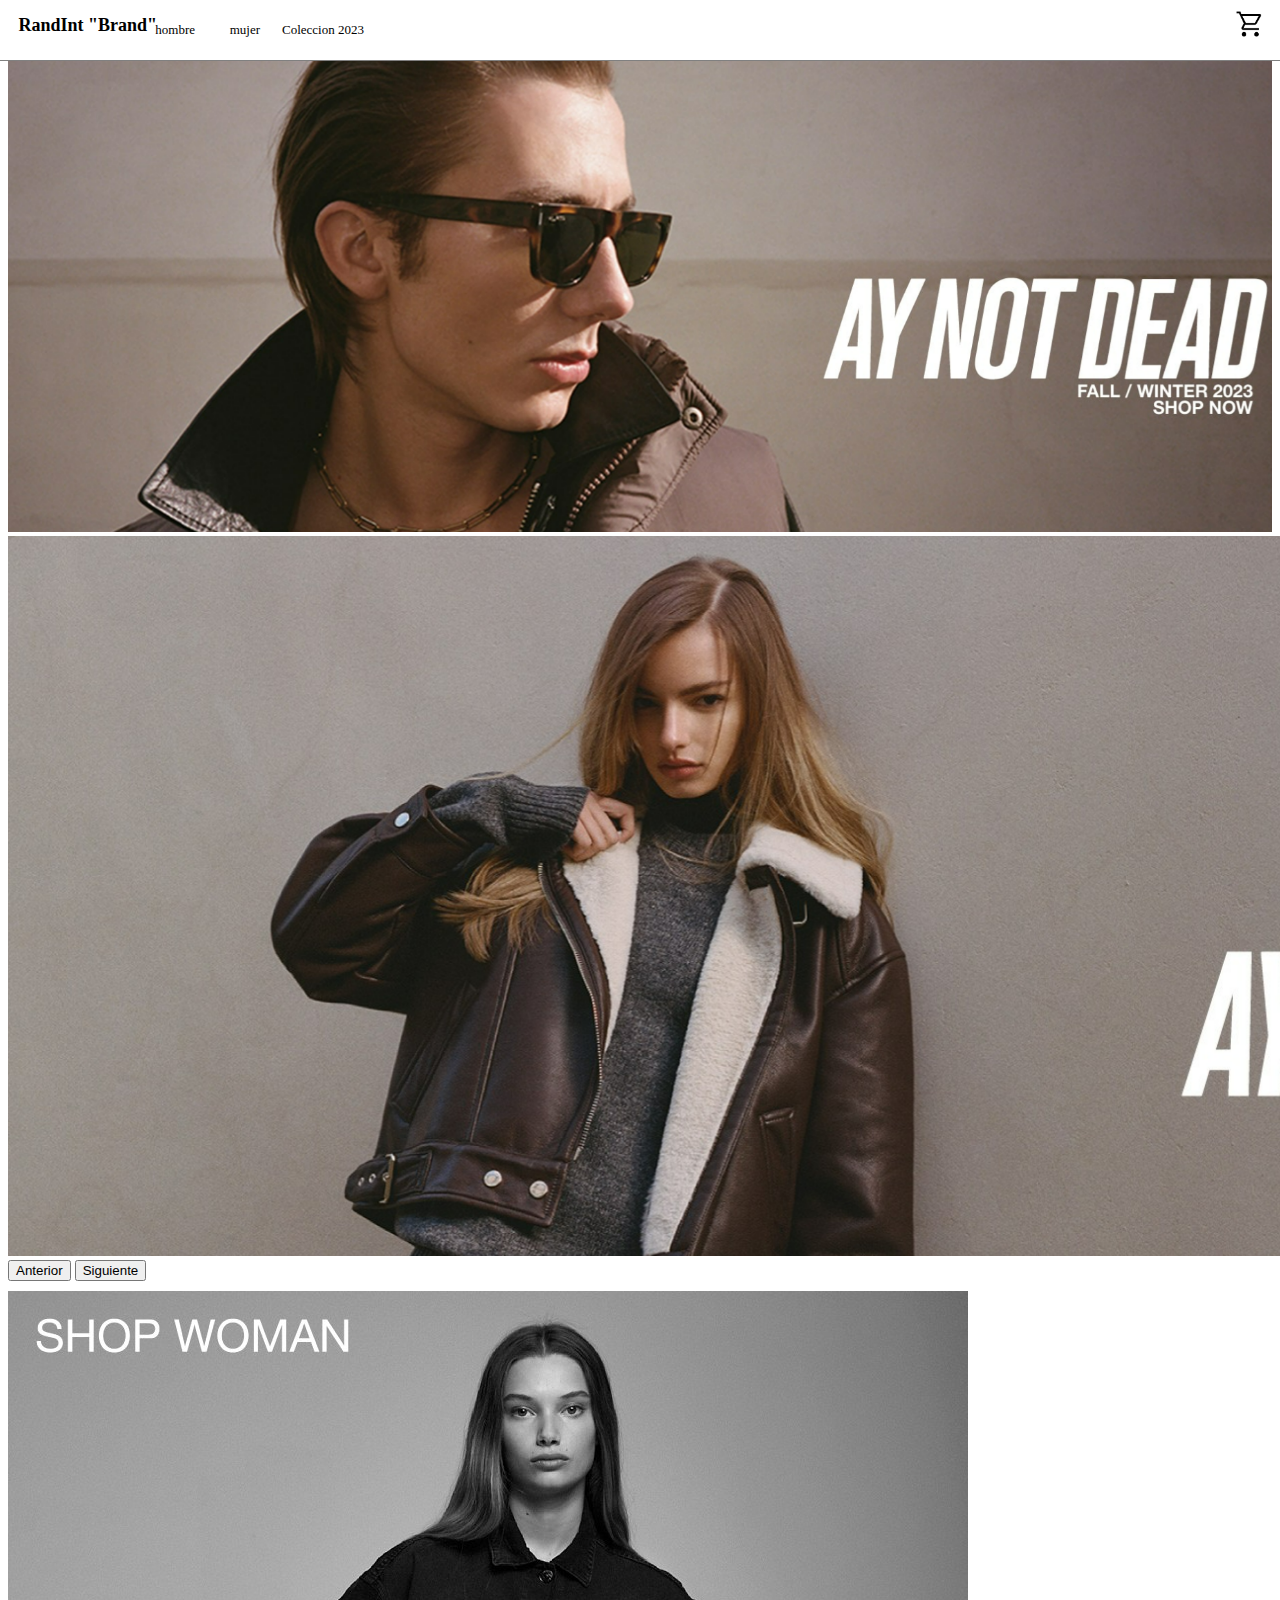
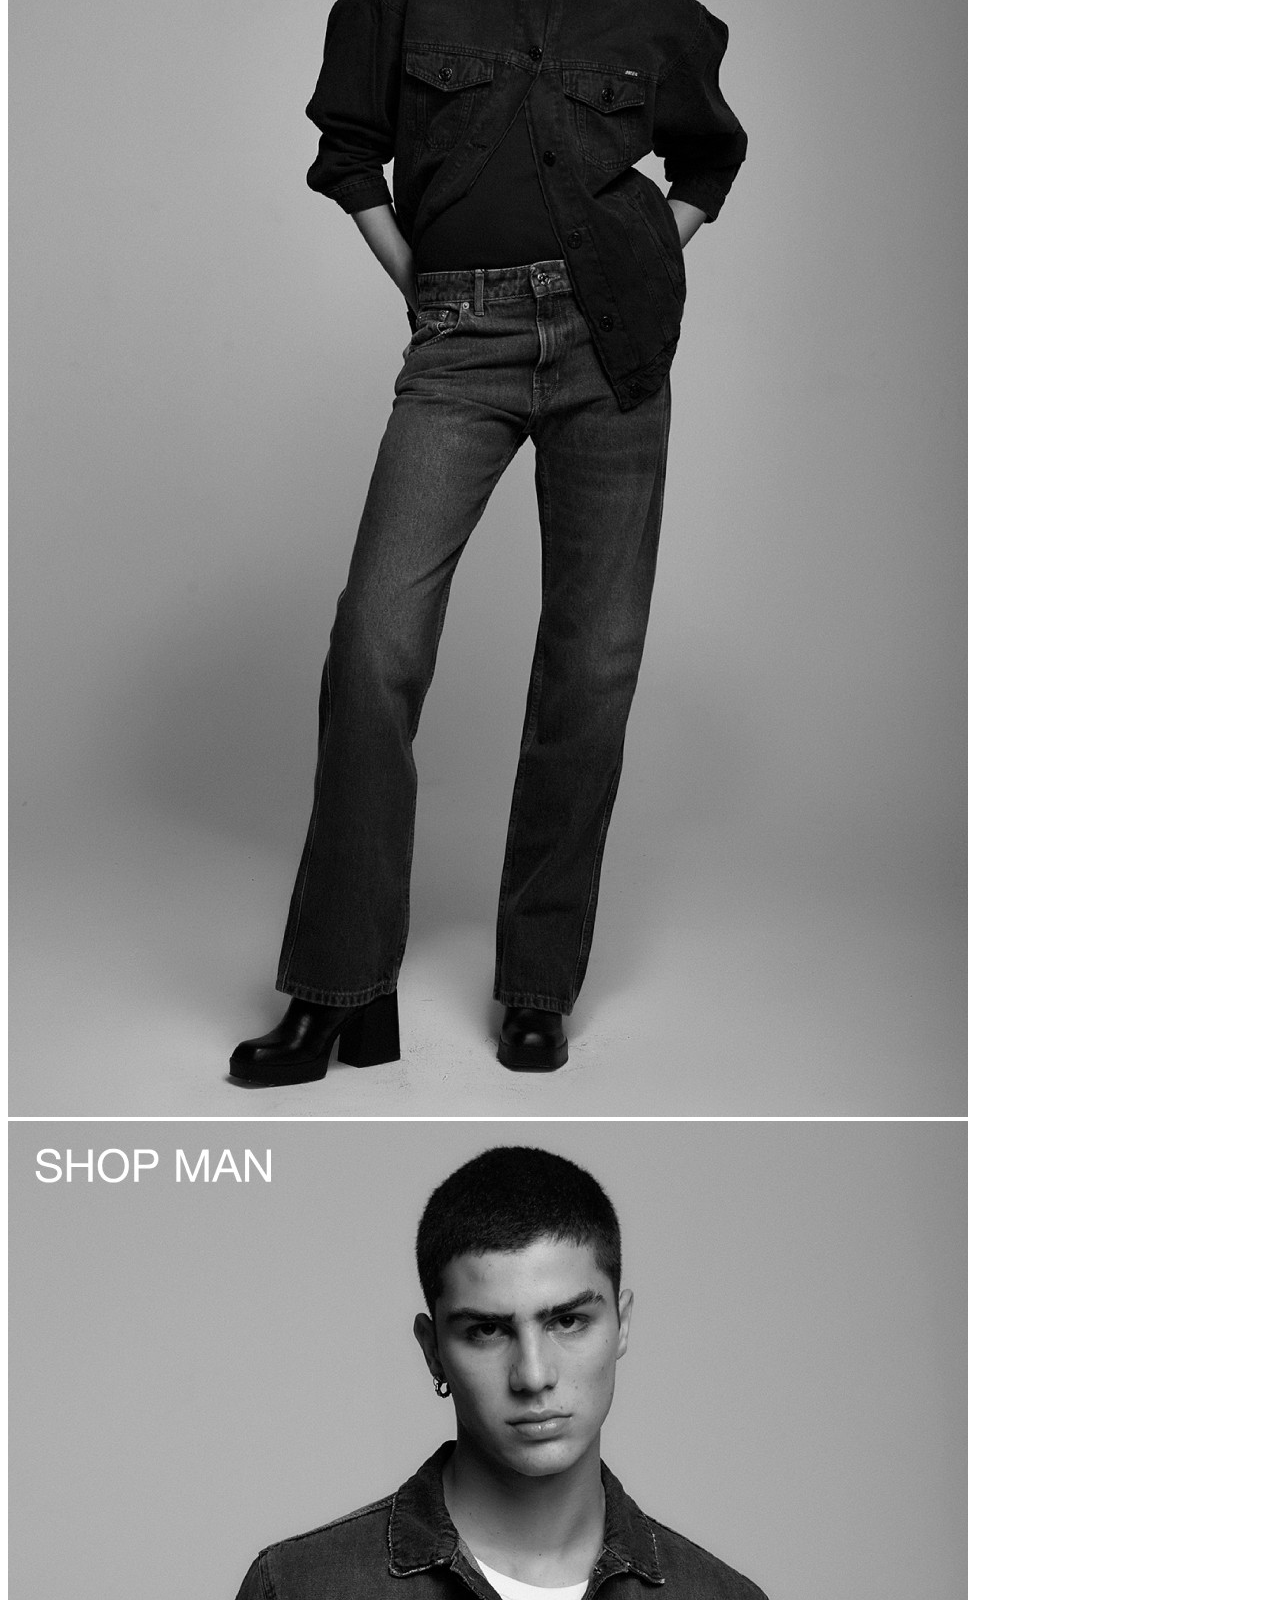
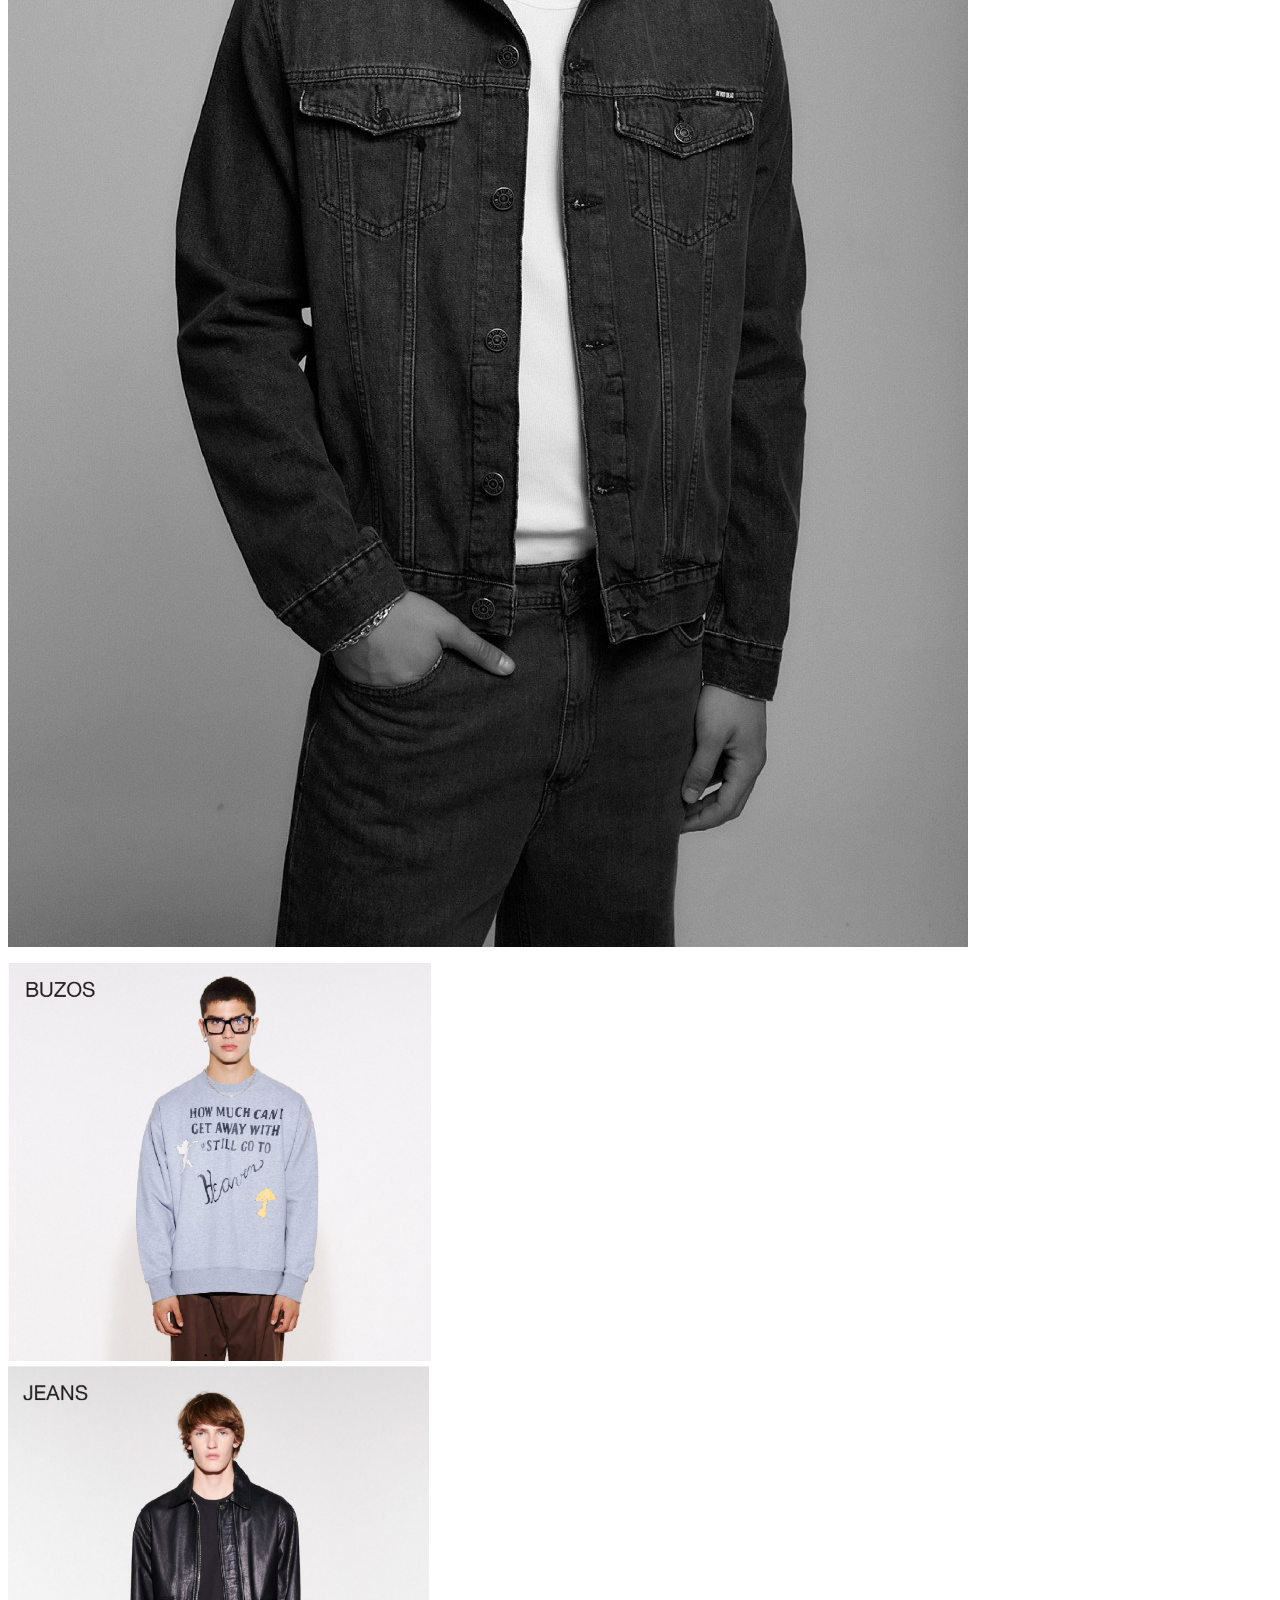
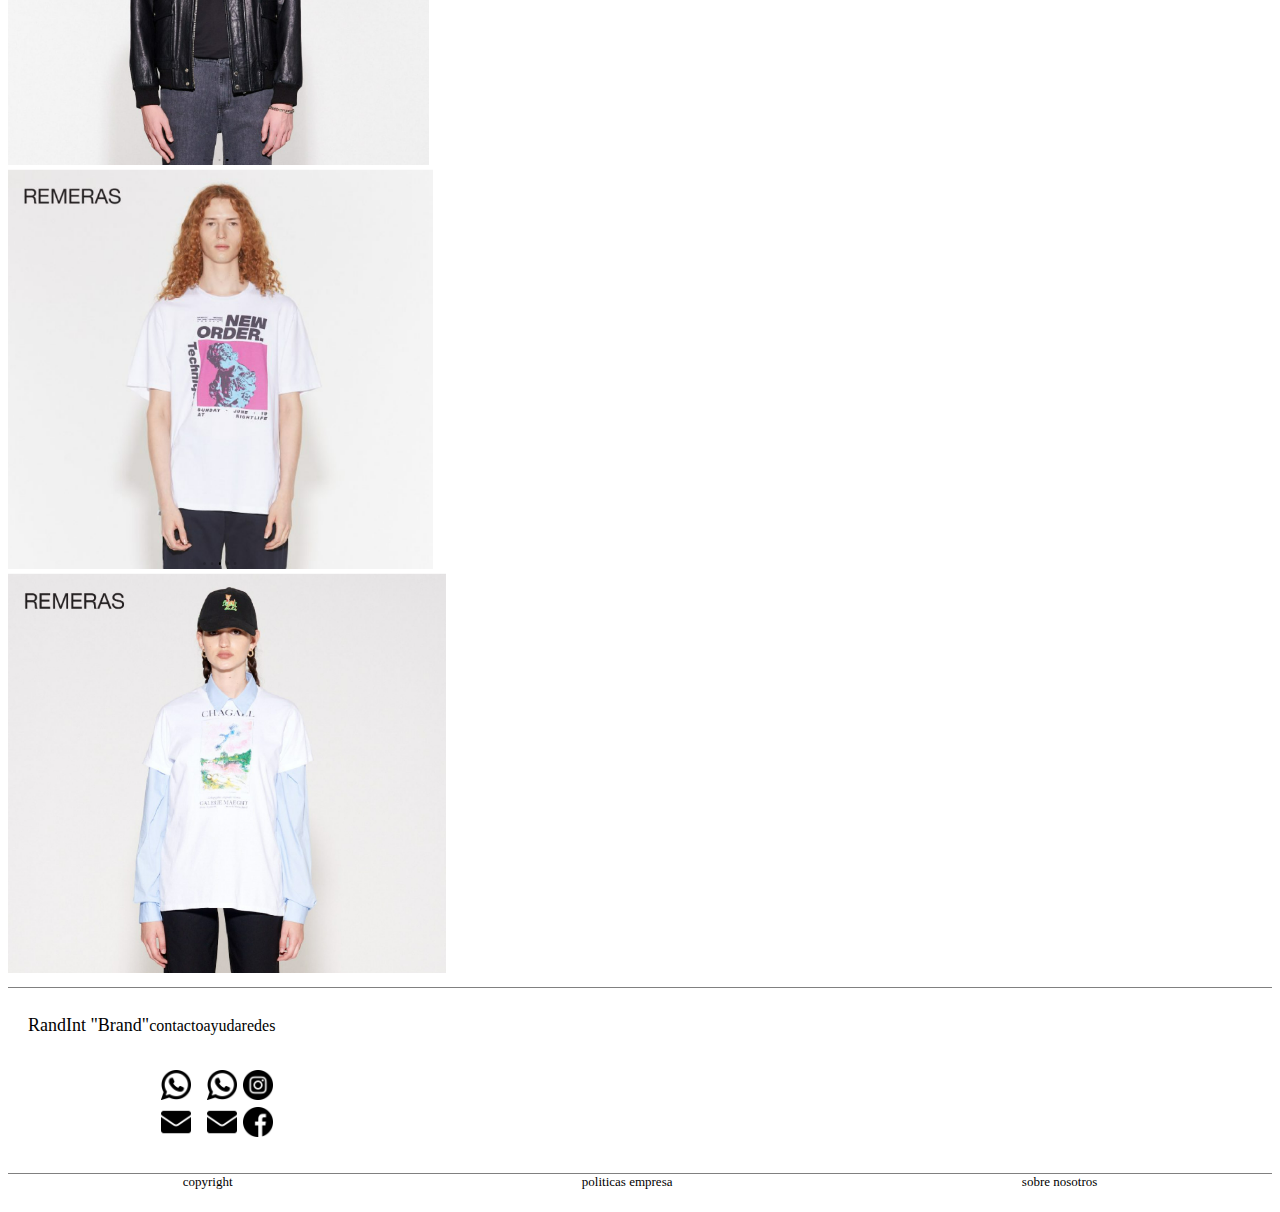
==== commit 52246e7b: "act" ====
--- a/index.html
+++ b/index.html
@@ -11,7 +11,7 @@
     <script src="prueba.js" language="javascript" type="text/javascript"></script>
     <link rel="stylesheet" href="styles.css">
 
-    <title>titulo de la pagina</title>
+    <title>RandInt "Brand"</title>
 
     
 
@@ -25,7 +25,7 @@
         <header>
 
             <a href="#" class="logo">
-                <h2 class="titulo">titulo</h2>
+                <h1 class="titulo">RandInt "Brand"</h1>
             </a>
 
             <a href="hombre.html"><p class="hombre">hombre</p></a>
@@ -67,7 +67,7 @@
             
             <div class="row main-2 text-center g-0"> 
                 <div class="col-sm-6"><a href="mujer.html"><img src="./image/web-abril-02.jpg" alt="error" class="img-fluid"></a> </div>
-                <div class="col-sm-6"><a href="hombre.html"><img src="./image/web-abril-03.jpg" alt="error" class="img-fluid "></a> </div>
+                <div class="col-sm-6"><a href="hombre.html}"><img src="./image/web-abril-03.jpg" alt="error" class="img-fluid "></a> </div>
             </div>
                 
             <div class="row main-21 g-1">
@@ -89,7 +89,7 @@
 <footer>
     <div class=" row flex-container">
 
-        <div class=" flex box col-sm-3 titulo2"> titulo </div>
+        <div class=" flex box col-sm-3 titulo2"> RandInt "Brand" </div>
 
         <div class="flex-box col-sm-3">contacto <img src="./image/whatsapp.png" alt="error" class="wpp"> <img src="./image/email.png" alt="error" class="mail"> </div>
 
--- a/styles.css
+++ b/styles.css
@@ -1,7 +1,13 @@
 
 .p{
   color: black;
-}
+  text-decoration: none;
+
+}
+
+
+
+
 
 header {
 display: flex;
@@ -53,10 +59,11 @@
 
 .logo {
 display: flex;
-justify-content: space-between;
+justify-content: center;
 text-align: center;
 align-items: center;
 margin-left: 50px;
+text-decoration: none;
 }
 
 
@@ -65,9 +72,12 @@
 height: 30px;
 font-size: large;
 top: 15%;
-position: absolute;
-right: 95%;
 color: black;
+position: relative;
+margin-top: 10px;
+margin-bottom: 10px;
+left: -30%;
+
 }
 
 .hombre {
@@ -285,7 +295,6 @@
   display: flex;
   flex-direction: column;
   text-align: right;
-  border: 1px solid green;
   margin-left: 5px;
   margin-right: 5px;
   transition: 300ms;
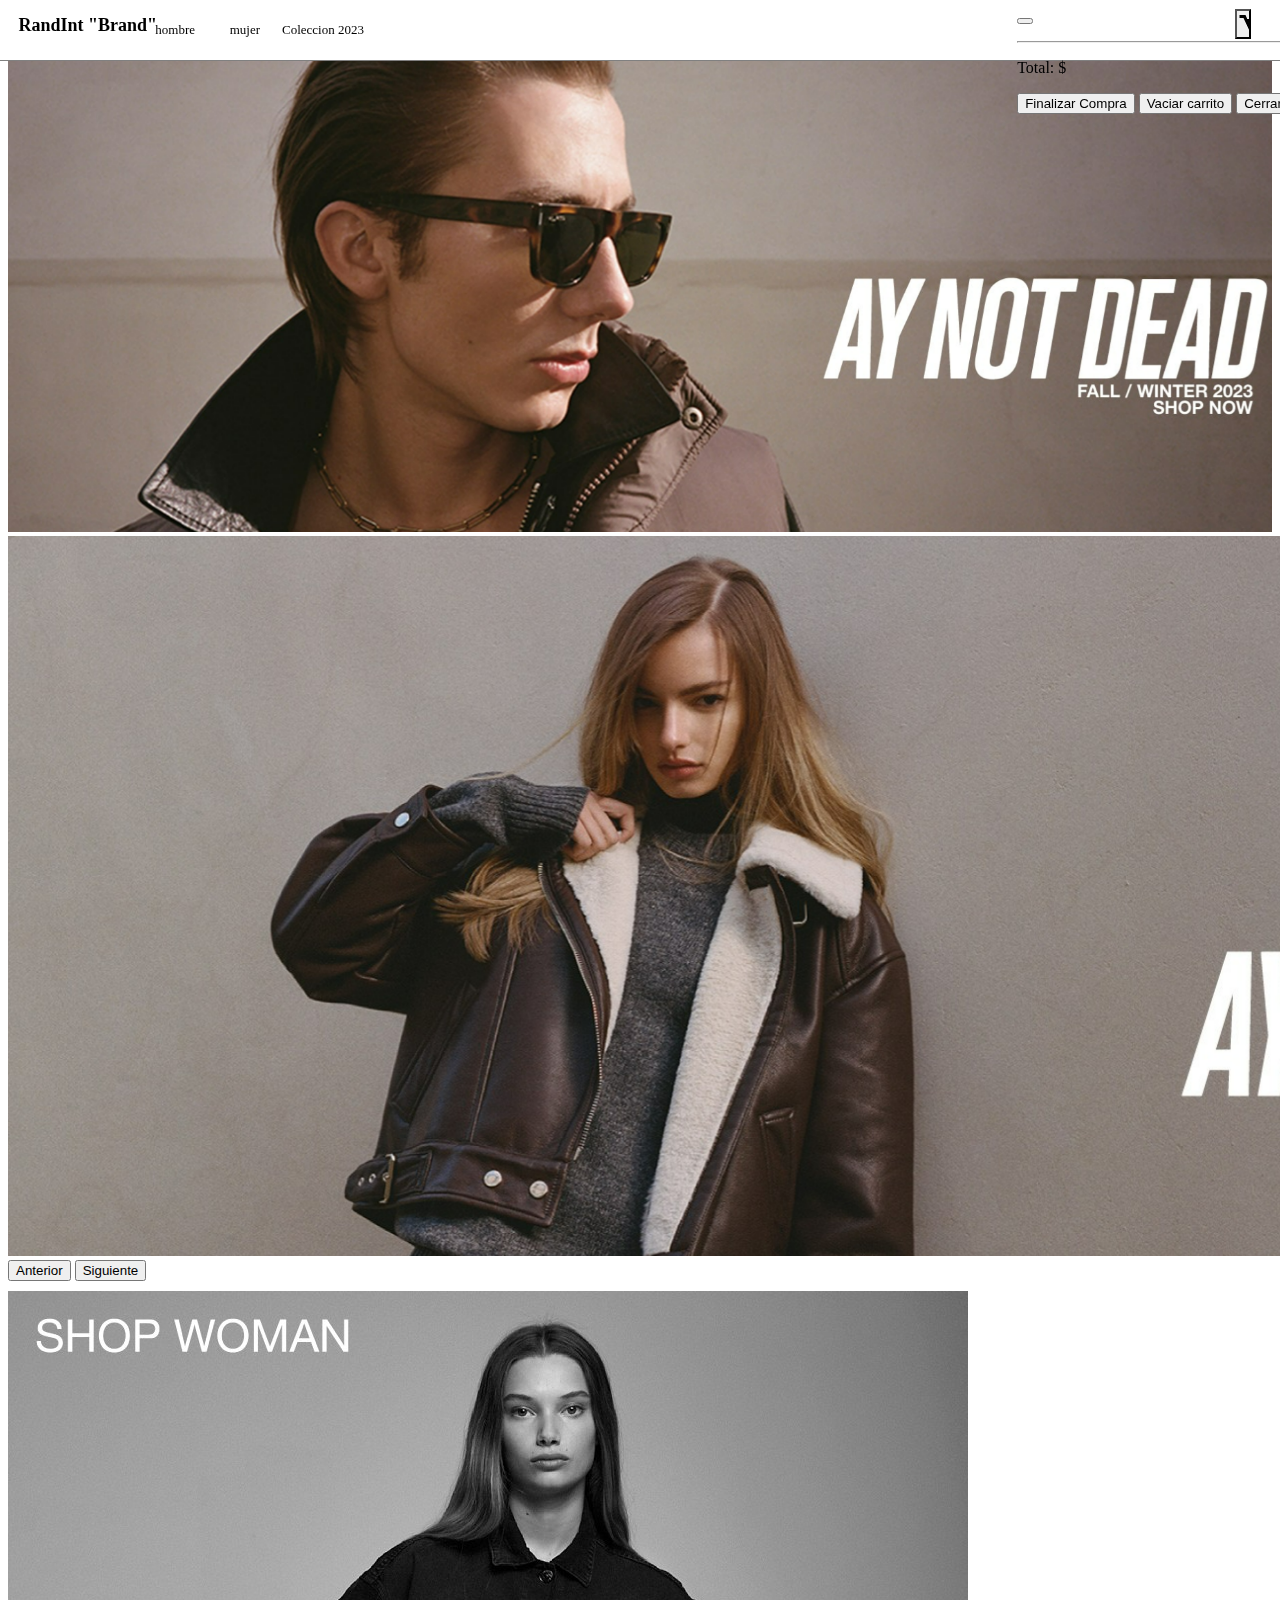
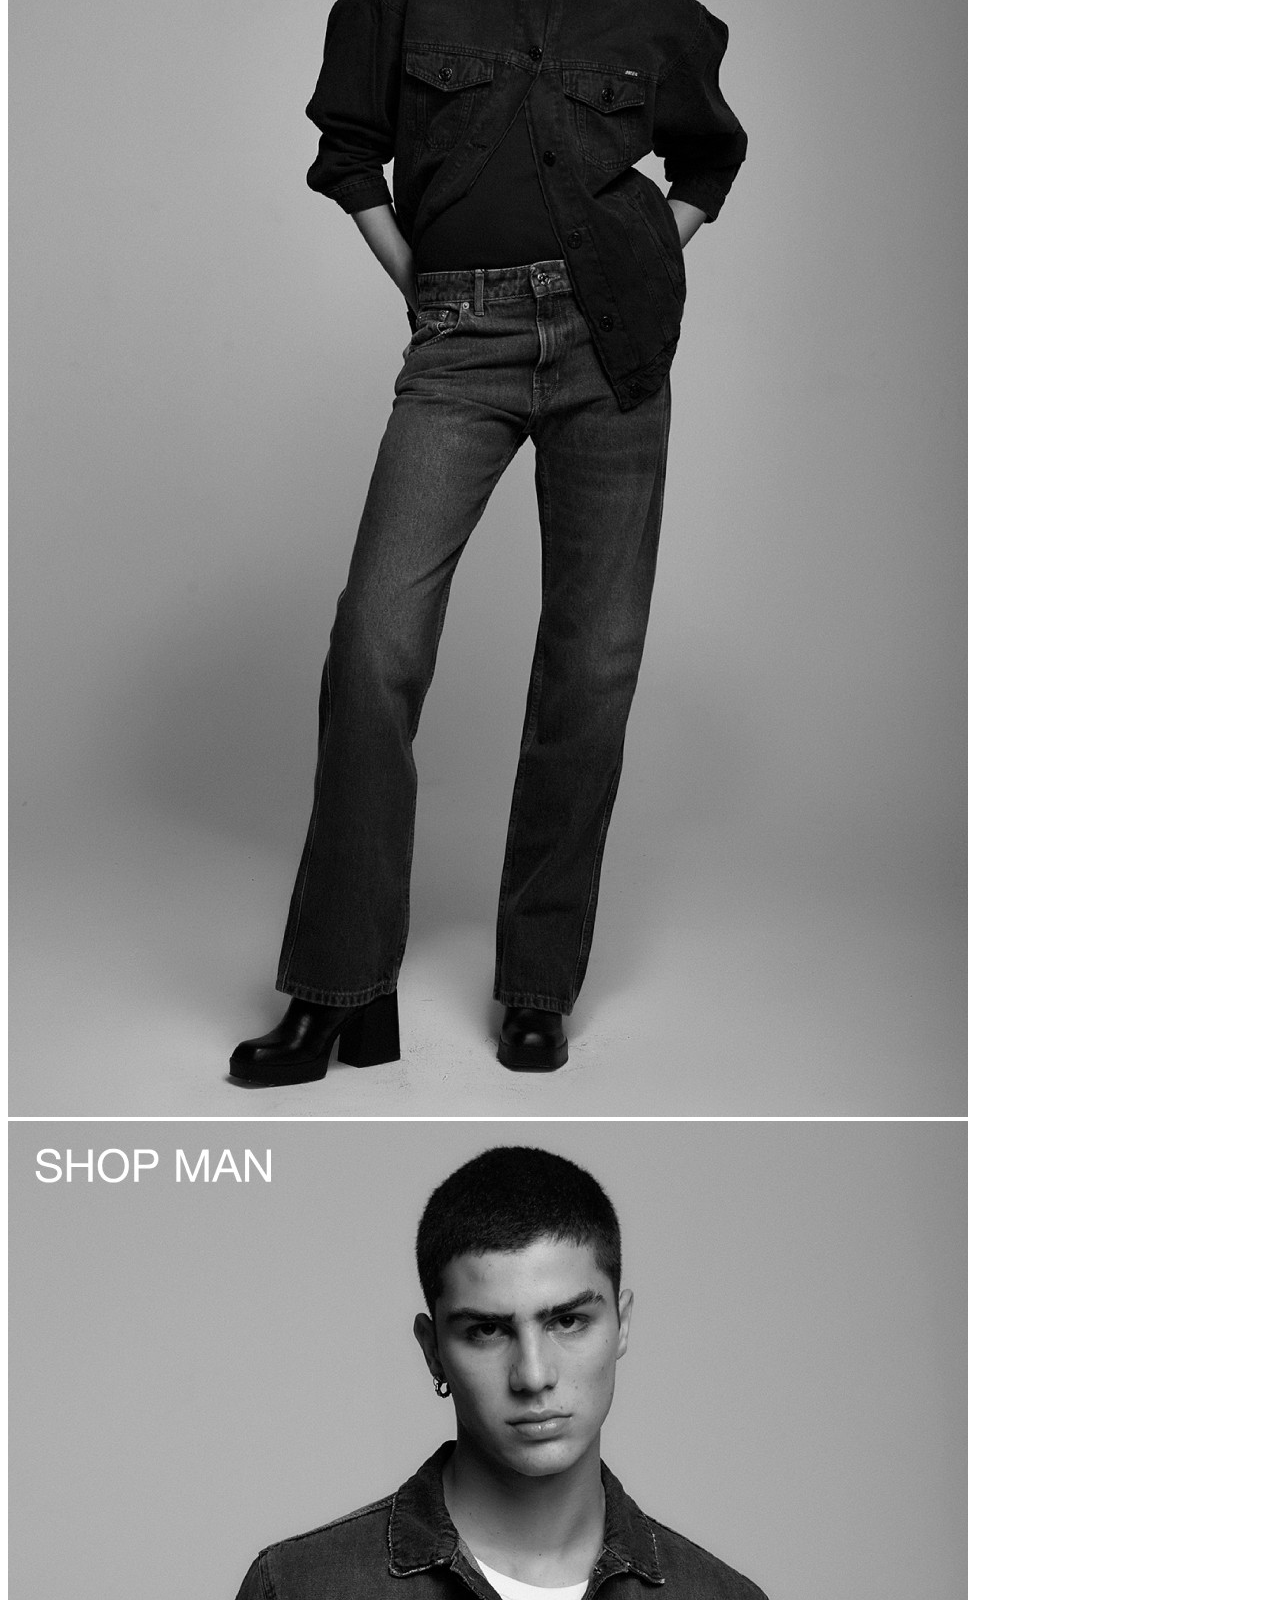
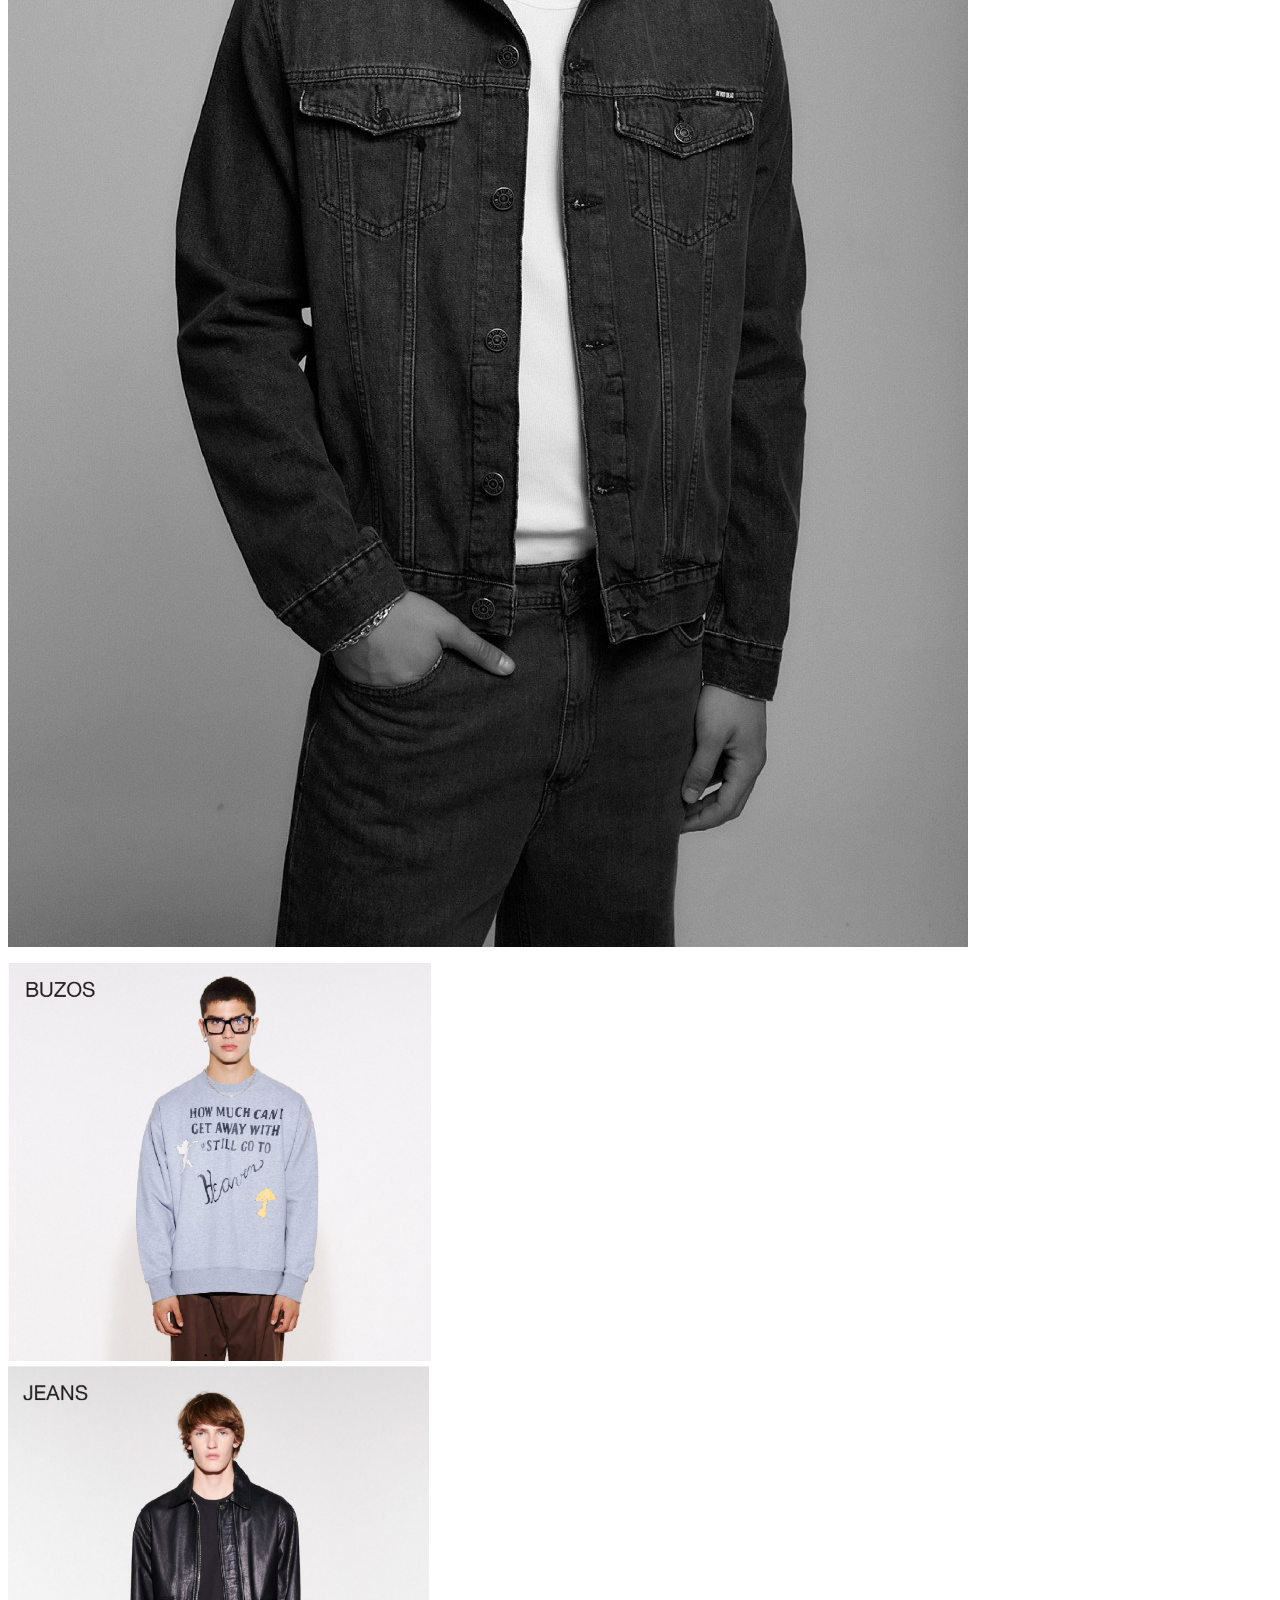
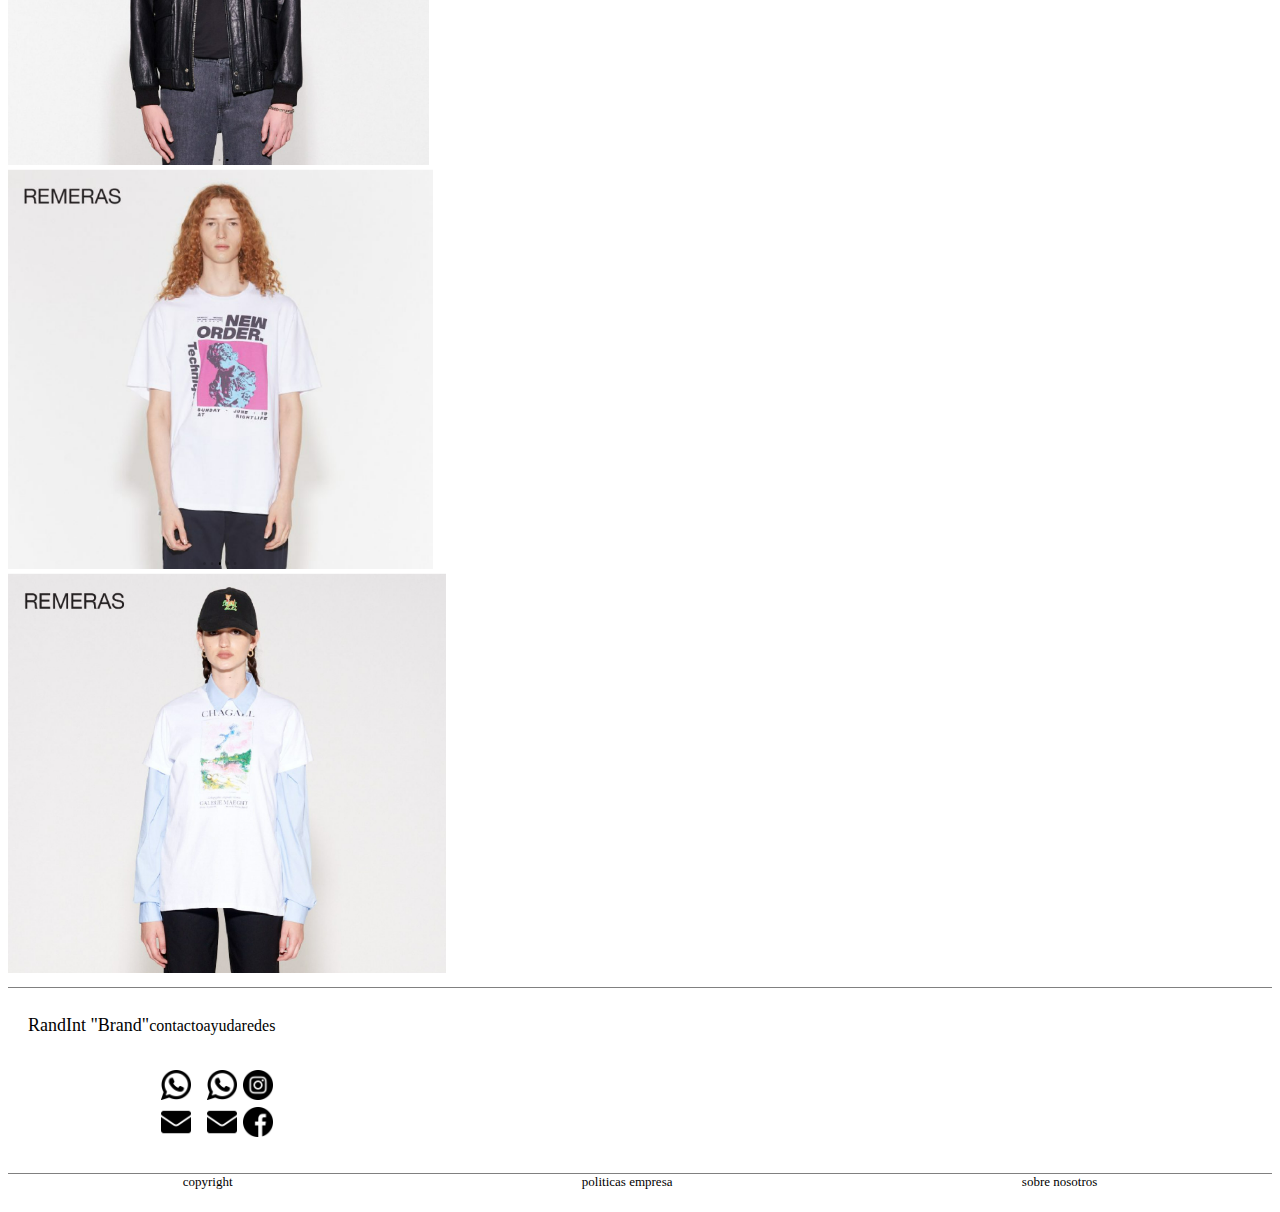
==== commit 4fd811b1: "act" ====
--- a/index.html
+++ b/index.html
@@ -8,7 +8,6 @@
     <meta name="viewport" content="width=device-width, initial-scale=1.0">
     <link href="https://cdn.jsdelivr.net/npm/bootstrap@5.1.3/dist/css/bootstrap.min.css" rel="stylesheet" integrity="sha384-1BmE4kWBq78iYhFldvKuhfTAU6auU8tT94WrHftjDbrCEXSU1oBoqyl2QvZ6jIW3" crossorigin="anonymous">
     <script src="https://cdn.jsdelivr.net/npm/bootstrap@5.1.3/dist/js/bootstrap.bundle.min.js" integrity="sha384-ka7Sk0Gln4gmtz2MlQnikT1wXgYsOg+OMhuP+IlRH9sENBO0LRn5q+8nbTov4+1p" crossorigin="anonymous"></script>
-    <script src="prueba.js" language="javascript" type="text/javascript"></script>
     <link rel="stylesheet" href="styles.css">
 
     <title>RandInt "Brand"</title>
@@ -34,7 +33,39 @@
 
             
             <nav>
-                <a href="carrito.html"><img src="./image/shopping_cart_FILL0_wght400_GRAD0_opsz48.png" alt="error" class="carrito"></a>
+                <div class="container-fluid">
+          
+                    <div class="sections">
+                        <button class="carrito2 btn btn" type="button" data-bs-toggle="modal" data-bs-target="#myModal"></button>
+        
+        
+                        <div class="modal" id="myModal" tabindex="-1">
+                            <div class="modal-dialog modal-dialog-scrollable">
+                            <div class="modal-content">
+            
+                                <div class="modal-header">
+                                <h5 class="modal-title">Tus productos</h5>
+                                <button type="button" class="btn-close" data-bs-dismiss="modal" aria-label="Close"></button>
+                                </div>
+            
+                                <div class="modal-body">                  
+                                    <ul id="carrito2" class="list-group"></ul>
+                                    <hr>
+                                    <p class="text-right">Total: $<span id="total"></span></p>
+                                </div>
+            
+                                <div class="modal-footer">
+                                    <a href="carrito.html"><button class="btn btn-dark">Finalizar Compra</button></a>
+                                    <button id="boton-vaciar" class="btn btn-dark">Vaciar carrito</button>
+                                    <button id="boton-cerrar" type="button" class="btn btn-dark" data-bs-dismiss="modal">Cerrar</button>
+                                </div>
+            
+                            </div>
+        
+                    </div>
+                
+                </div>
+              </div>
             </nav>
             
 
@@ -84,6 +115,10 @@
         </main>
         
     </div>
+
+    <script src="carrito.js"></script>
+    <script src="https://cdn.jsdelivr.net/npm/bootstrap@5.3.0-alpha3/dist/js/bootstrap.bundle.min.js" integrity="sha384-ENjdO4Dr2bkBIFxQpeoTz1HIcje39Wm4jDKdf19U8gI4ddQ3GYNS7NTKfAdVQSZe" crossorigin="anonymous">
+    </script>
 </body>
 
 <footer>
--- a/styles.css
+++ b/styles.css
@@ -32,15 +32,16 @@
 margin-right: 50px;
 }
 
-.carrito{
+.carrito2{
   height: 30px;
   top: 15%;
   position: absolute;
   left: 95%;
-transition: 300ms;
-}
-
-.carrito:hover{
+  transition: 300ms;
+  background-image: url('./image/shopping_cart_FILL0_wght400_GRAD0_opsz48.png');
+}
+
+.carrito2:hover{
 transform: scale(1.15);
 }
 
@@ -294,9 +295,7 @@
 .item {
   display: flex;
   flex-direction: column;
-  text-align: right;
-  margin-left: 5px;
-  margin-right: 5px;
+
   transition: 300ms;
 
 }
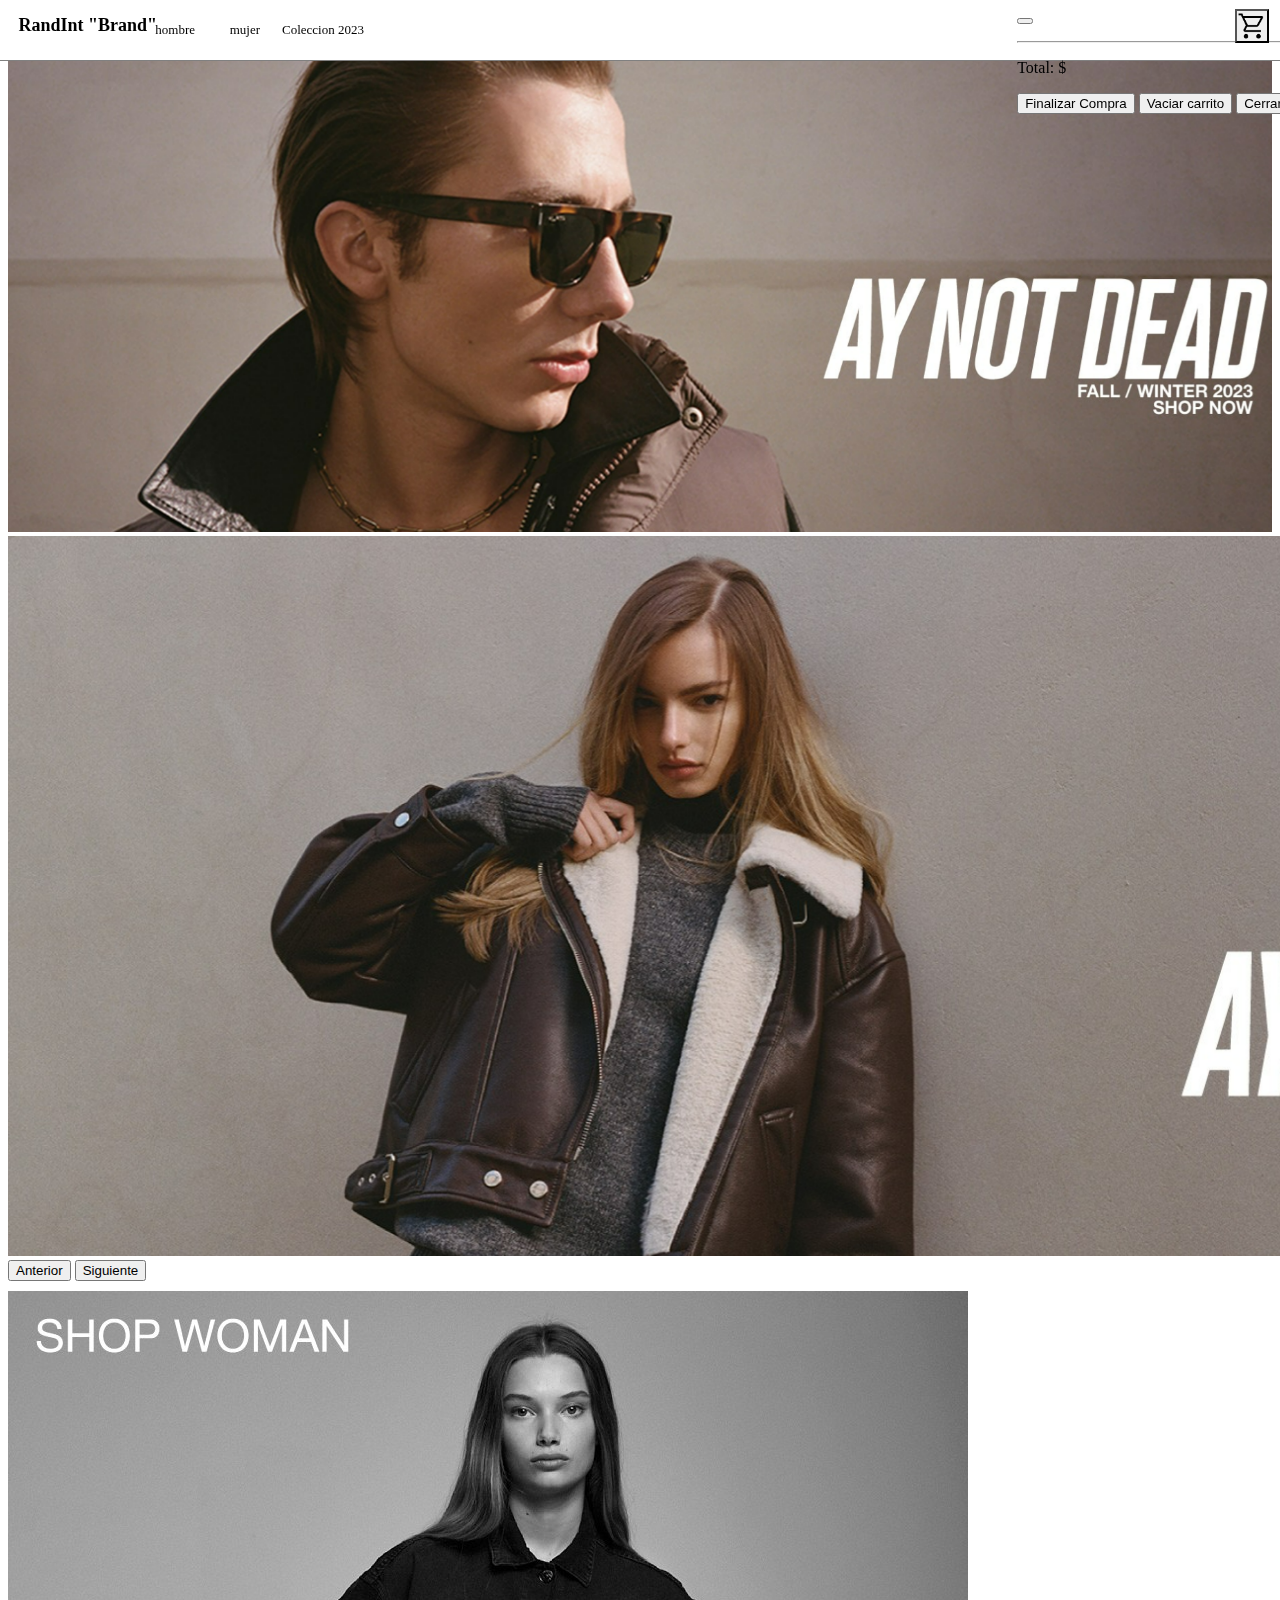
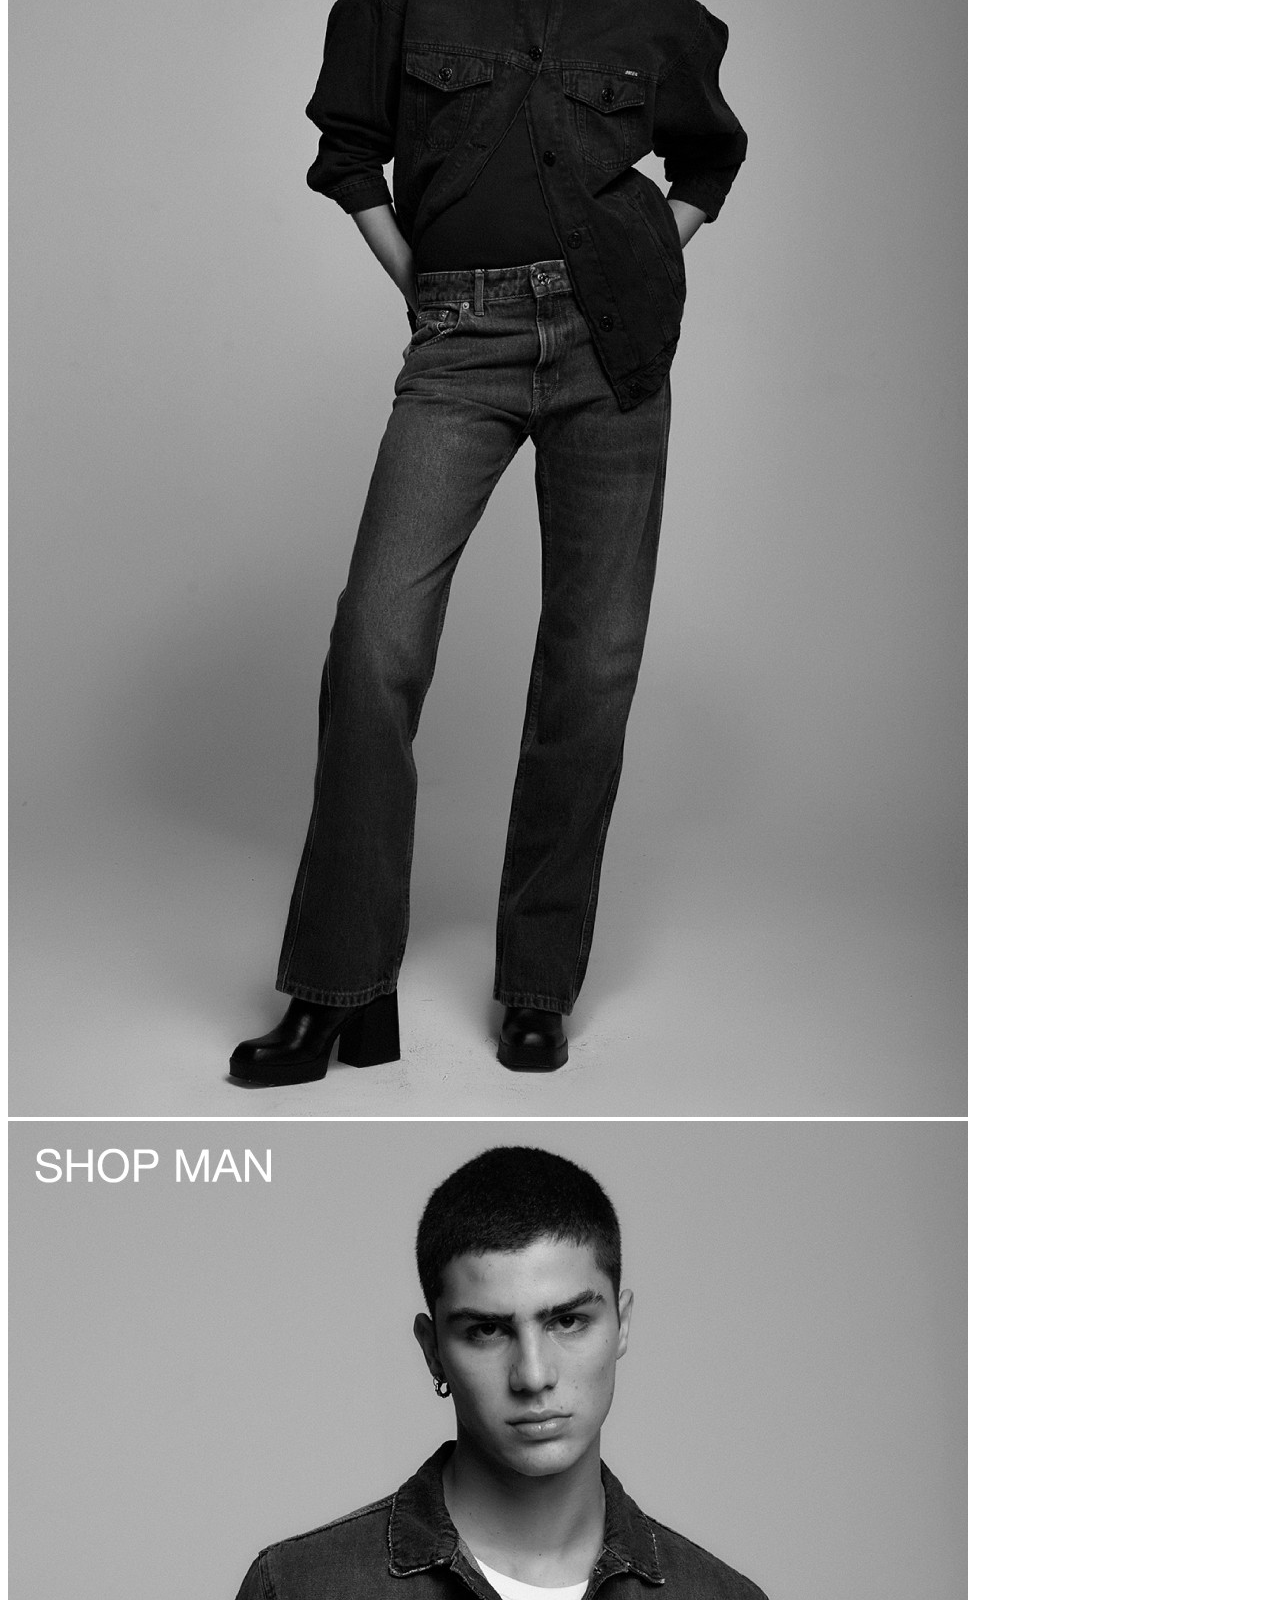
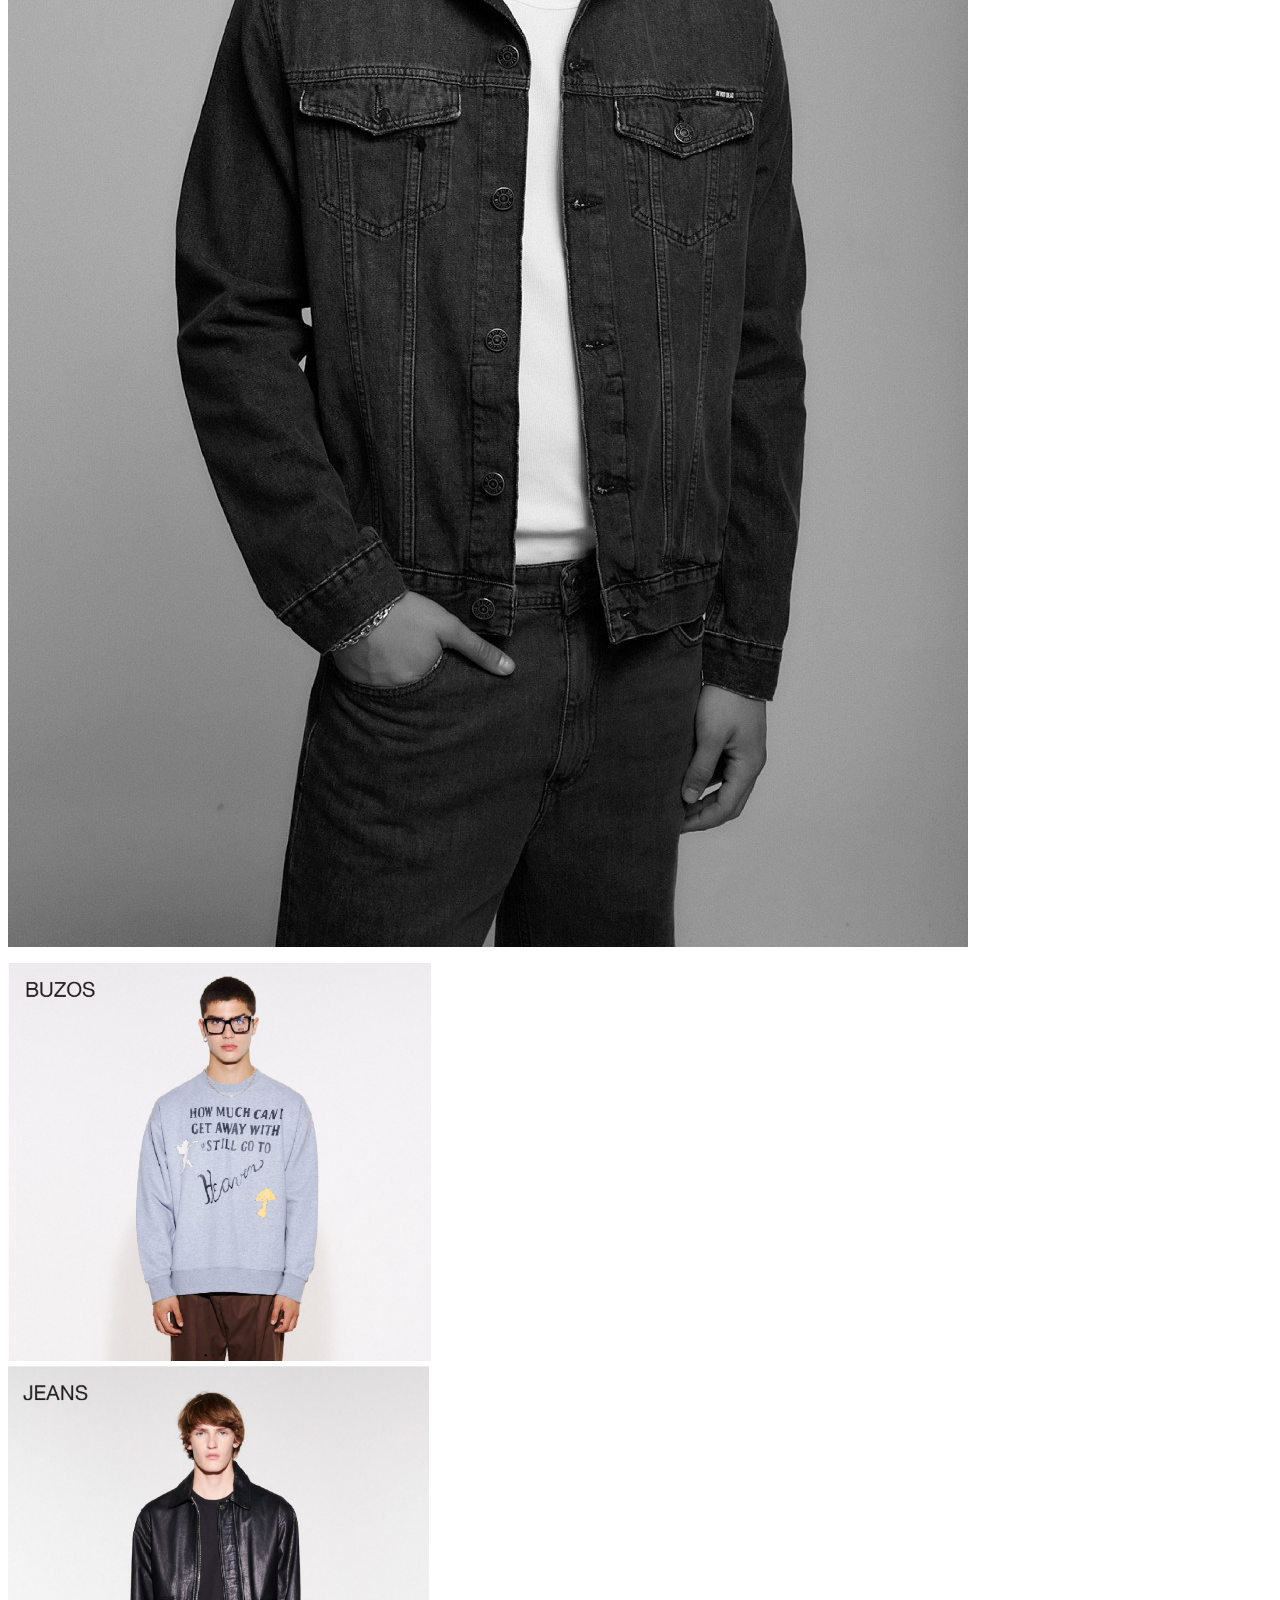
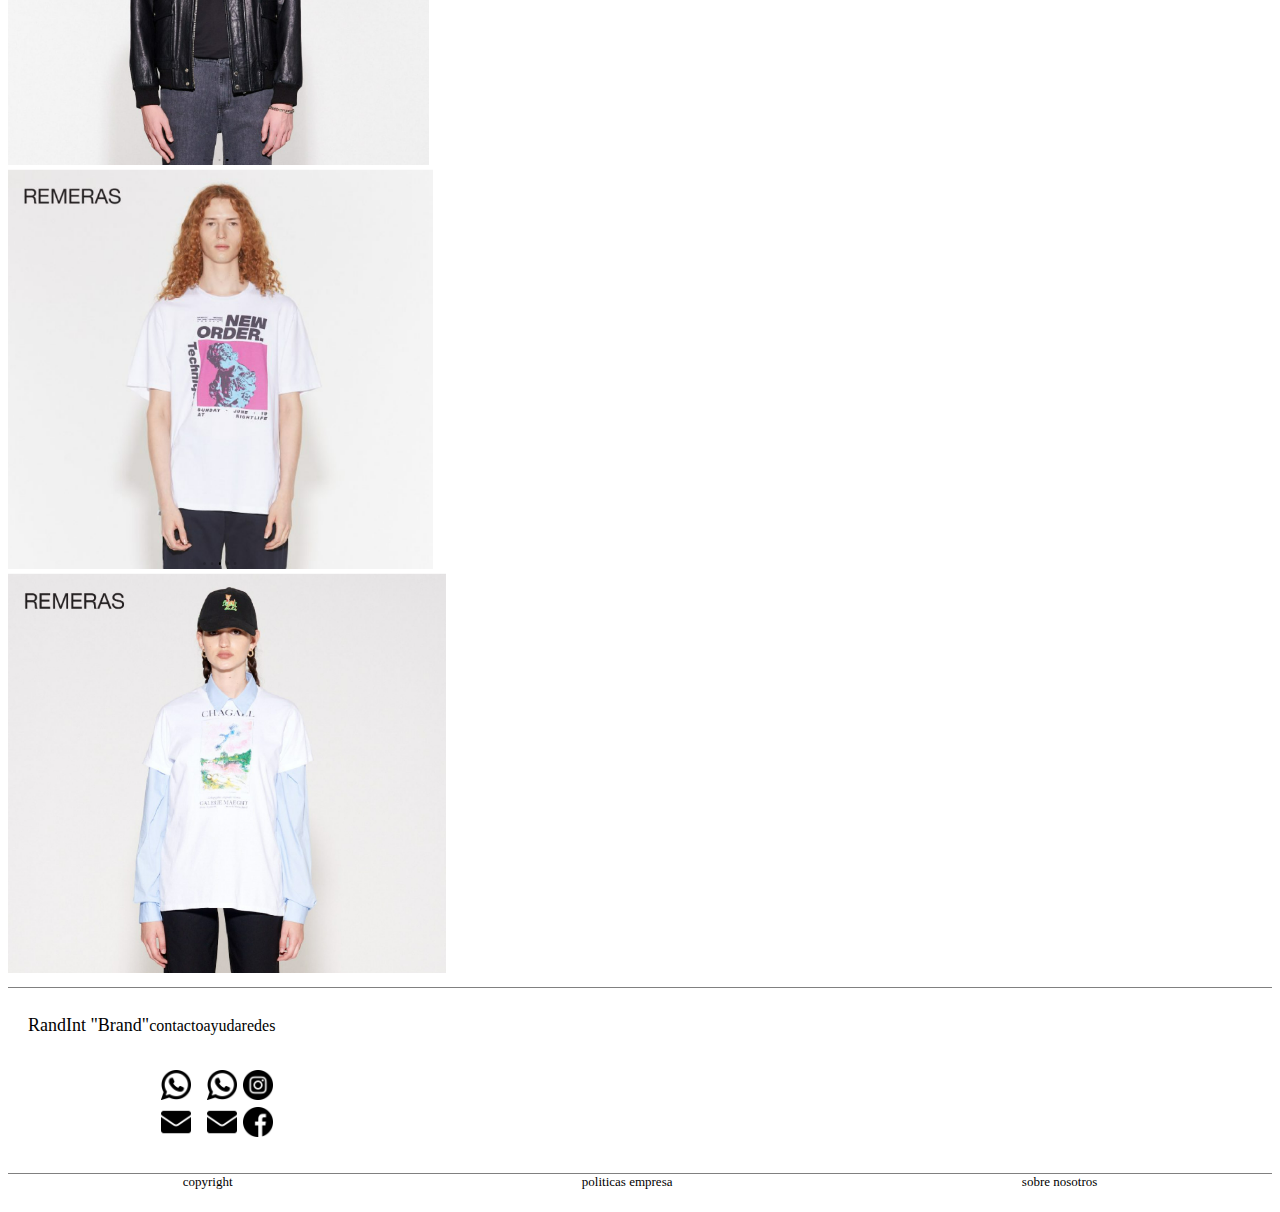
==== commit a8c55c1d: "act" ====
--- a/index.html
+++ b/index.html
@@ -98,10 +98,10 @@
             
             <div class="row main-2 text-center g-0"> 
                 <div class="col-sm-6"><a href="mujer.html"><img src="./image/web-abril-02.jpg" alt="error" class="img-fluid"></a> </div>
-                <div class="col-sm-6"><a href="hombre.html}"><img src="./image/web-abril-03.jpg" alt="error" class="img-fluid "></a> </div>
+                <div class="col-sm-6"><a href="hombre.html"><img src="./image/web-abril-03.jpg" alt="error" class="img-fluid "></a> </div>
             </div>
                 
-            <div class="row main-21 g-1">
+            <div class="row main-2-2 g-1">
                 <div class="col-sm-3"> <a href="buzos.html"><img src="./image/buzo.png" alt="error" class="img-fluid ropa" style="height: 400px;"></a> </div>
                 <div class="col-sm-3"> <a href="jeans.html"><img src="./image/jeans.png" alt="error" class="img-fluid ropa" style="height: 400px;"></a> </div>
                 <div class="col-sm-3"> <a href="remeras-hombre.html"><img src="./image/remeras.png" alt="error" class="img-fluid ropa" style="height: 400px;"></a> </div>
--- a/styles.css
+++ b/styles.css
@@ -4,10 +4,6 @@
   text-decoration: none;
 
 }
-
-
-
-
 
 header {
 display: flex;
@@ -33,29 +29,20 @@
 }
 
 .carrito2{
-  height: 30px;
+  background-position: center;
+  background-size: cover;
+  padding: 15px;
   top: 15%;
   position: absolute;
   left: 95%;
   transition: 300ms;
   background-image: url('./image/shopping_cart_FILL0_wght400_GRAD0_opsz48.png');
-}
+  }
 
 .carrito2:hover{
-transform: scale(1.15);
-}
-
-.usuario{
-position: absolute;
-left: 90%;
-top: 15%;
-height: 30px;
-transition: 300ms;
-}
-
-.usuario:hover{
-transform: scale(1.15);
-}
+  transform: scale(1.15);
+  }
+
 
 
 .logo {
@@ -140,13 +127,11 @@
 
 }
 
-.main-21 {
-  margin-top: 10px;
+.main-2-2 {
+
   margin-bottom: 10px;
-  width: 100%;
-
-  }
-
+
+}
 
 
 .ropa {
@@ -236,54 +221,6 @@
 }
 
 
-@media only screen and (max-width: 600px) {
-
-  #nav{
-    flex-direction: column;
-  }
-
-  .flex-container{
-    flex-direction: column;
-  }
-
-  .copyright {
-    flex-direction: column;
-  }
-
-  .bar-menu {
-    left: 85%;
-    margin-left: 20px;
-    margin-right: 20px;
-  }
-
-  .carrito {
-    left: 75%;
-    margin-left: 20px;
-    margin-right: 20px;
-
-  }
-
-  .usuario {
-    left: 80%;
-    margin-left: 20px;
-    margin-right: 20px;
-
-  }
-
-  .ig {
-    margin-bottom: 10px;
-  }
-
-  .wpp {
-    margin-bottom: 10px;
-  }
-
-
-
-
-}
-
-
 .items-row {
   margin-top: 50px;
   margin-bottom: 10px;
@@ -312,3 +249,118 @@
 }
 
 
+.compra {
+  margin-left: 10px;
+  margin-right: 10px;
+  display: flex;
+  flex-direction: column;
+  margin-bottom: 100px;
+  margin-top: 100px;
+  justify-content: center;
+}
+
+.terminar-compra{
+  display: flex;
+  justify-content: center;
+}
+
+
+.portada {
+  position: relative;
+  display: inline-block;
+  text-align: center;
+  width: 100%;
+  margin-bottom: -6px;
+}
+
+.texto-encima{   
+  position: absolute;
+  top: 10%;
+  left: 50%;
+  transform: translate(-50%, -50%);
+  }
+
+
+@media only screen and (max-width: 600px) {
+
+  .header {
+    z-index: 999999;
+
+  }
+  #nav{
+    flex-direction: column;
+  }
+
+  .flex-container{
+    flex-direction: column;
+  }
+
+  .copyright {
+    flex-direction: column;
+  }
+
+  .bar-menu {
+    left: 85%;
+    margin-left: 20px;
+    margin-right: 20px;
+  }
+
+  .carrito2 {
+    left: 80%;
+    margin-left: 20px;
+    margin-right: 20px;
+
+  }
+
+  .mujer {
+    display: none;
+
+
+  }
+
+  .hombre {
+    display: none;
+
+
+
+  }
+
+
+  .winter {
+
+    right: 35%;
+
+  }
+
+  .ig {
+    margin-bottom: 10px;
+  }
+
+  .wpp {
+    margin-bottom: 10px;
+  }
+
+  .compra {
+    margin-left: 10px;
+    margin-right: 12px;
+    display: flex;
+    flex-direction: column;
+    margin-bottom: 100px;
+    margin-top: 100px;
+    justify-content: center;
+  }
+
+  .portada {
+    margin-top: 40px;
+  }
+
+  .texto-encima{   
+    top: 15%;
+
+    }
+
+
+  
+}
+
+
